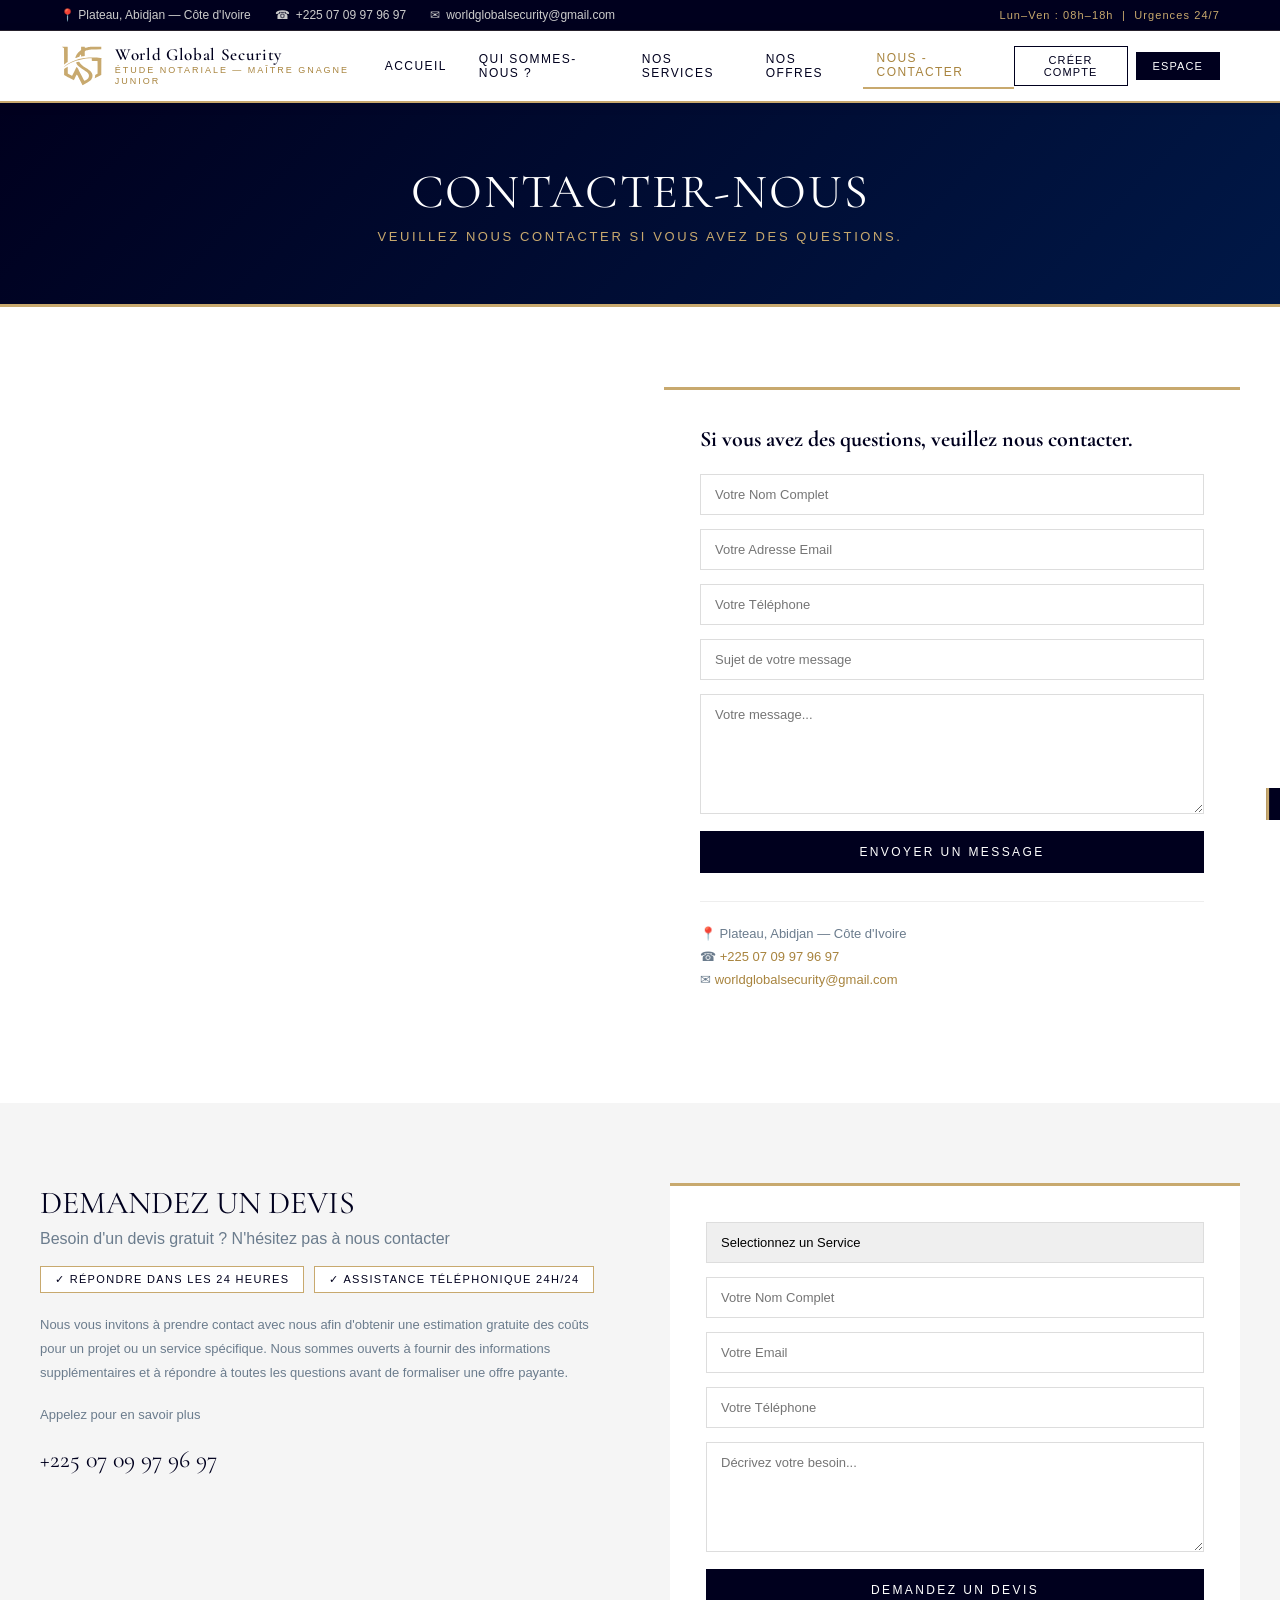
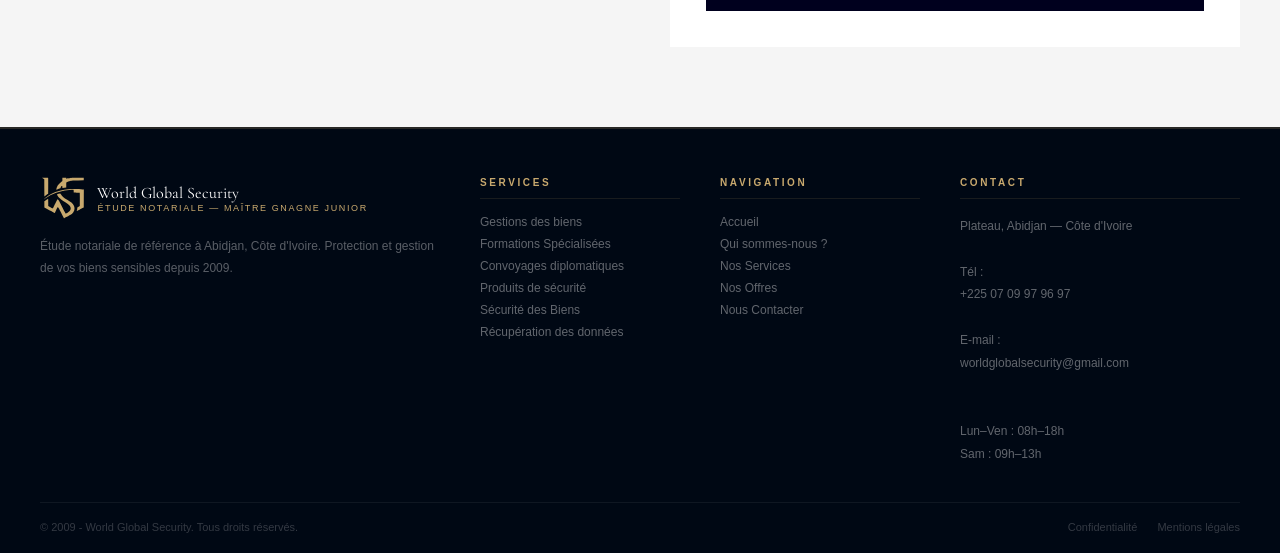
==== contact.html @ 8a197a28 "Add files via upload" ====
<!DOCTYPE html>
<html lang="fr">
<head>
<meta charset="UTF-8">
<meta name="viewport" content="width=device-width, initial-scale=1.0">
<meta name="description" content="Contactez World Global Security — Étude Notariale à Abidjan, Côte d'Ivoire.">
<meta name="keywords" content="notaire abidjan, étude notariale côte d'ivoire, Gnagne Junior, world global security, actes notariés">
<title>Nous Contacter | World Global Security</title>
<link rel="icon" type="image/svg+xml" href="data:image/svg+xml,<svg xmlns='http://www.w3.org/2000/svg' viewBox='0 0 100 100'><circle cx='50' cy='50' r='50' fill='%2300001e'/><text y='.9em' font-size='60' x='50%' text-anchor='middle' dy='.1em' fill='%23c8a96e'>W</text></svg>">
<link rel="preconnect" href="https://fonts.googleapis.com">
<link href="https://fonts.googleapis.com/css2?family=Cormorant+Garamond:ital,wght@0,300;0,400;0,500;0,600;1,300;1,400&display=swap" rel="stylesheet">
<style>
/* ── RESET ── */
*, *::before, *::after { box-sizing: border-box; margin: 0; padding: 0; }
html { scroll-behavior: smooth; }
body { font-family: 'Segoe UI', Arial, sans-serif; font-size: 15px; color: #222; background: #fff; }
a { text-decoration: none; color: inherit; }
img { max-width: 100%; height: auto; display: block; }
ul { list-style: none; }

/* ── VARIABLES ── */
:root {
  --navy:   #00001e;
  --dark:   #000814;
  --blue:   #001847;
  --mid:    #0a2a6e;
  --accent: #1a4db0;
  --gold:   #c8a96e;
  --gold2:  #a8843e;
  --white:  #ffffff;
  --grey:   #f5f5f5;
  --grey2:  #eeeeee;
  --text:   #333333;
  --light:  #6b7c8d;
  --font-serif: 'Cormorant Garamond', Georgia, serif;
}

/* ── TOPBAR ── */
.topbar {
  background: var(--navy);
  color: #ccc;
  font-size: 12px;
  padding: 8px 0;
  border-bottom: 1px solid rgba(200,169,110,0.2);
}
.topbar .wrap {
  max-width: 1200px; margin: 0 auto; padding: 0 20px;
  display: flex; justify-content: space-between; align-items: center;
  flex-wrap: wrap; gap: 6px;
}
.topbar a { color: #ccc; transition: color .2s; }
.topbar a:hover { color: var(--gold); }
.topbar-left { display: flex; gap: 24px; align-items: center; flex-wrap: wrap; }
.topbar-left span { display: flex; align-items: center; gap: 6px; }
.topbar-right { font-size: 11px; letter-spacing: .1em; color: var(--gold); }

/* ── NAV ── */
nav {
  background: var(--white);
  border-bottom: 2px solid var(--gold);
  position: sticky; top: 0; z-index: 500;
  box-shadow: 0 2px 12px rgba(0,0,0,.08);
}
.nav-inner {
  max-width: 1200px; margin: 0 auto; padding: 0 20px;
  display: flex; align-items: center; justify-content: space-between;
  height: 70px;
}
.nav-logo {
  display: flex; align-items: center; gap: 12px;
}
.nav-logo img { height: 48px; width: auto; }
.nav-logo-text { display: flex; flex-direction: column; line-height: 1.2; }
.nav-logo-text .brand { font-family: var(--font-serif); font-size: 17px; font-weight: 600; color: var(--navy); letter-spacing: .04em; }
.nav-logo-text .sub   { font-size: 9px; letter-spacing: .22em; text-transform: uppercase; color: var(--gold2); }

.nav-menu { display: flex; align-items: center; gap: 4px; }
.nav-menu > li { position: relative; }
.nav-menu > li > a {
  display: block; padding: 8px 14px;
  font-size: 12px; letter-spacing: .12em; text-transform: uppercase;
  color: var(--navy); font-weight: 500;
  transition: color .2s;
}
.nav-menu > li > a:hover,
.nav-menu > li > a.active { color: var(--gold2); }
.nav-menu > li > a.active { border-bottom: 2px solid var(--gold); }

/* Dropdown */
.dropdown {
  position: absolute; top: 100%; left: 0;
  background: var(--white);
  border-top: 2px solid var(--gold);
  border: 1px solid #ddd;
  border-top: 2px solid var(--gold);
  min-width: 210px;
  box-shadow: 0 6px 24px rgba(0,0,0,.1);
  opacity: 0; pointer-events: none;
  transform: translateY(6px);
  transition: opacity .25s, transform .25s;
  z-index: 200;
}
.has-dropdown:hover .dropdown { opacity: 1; pointer-events: all; transform: translateY(0); }
.dropdown a {
  display: block; padding: 10px 18px;
  font-size: 11px; letter-spacing: .1em; text-transform: uppercase;
  color: var(--navy); border-bottom: 1px solid #f0f0f0;
  transition: background .2s, padding-left .2s;
}
.dropdown a:last-child { border-bottom: none; }
.dropdown a:hover { background: #f8f6f0; padding-left: 26px; color: var(--gold2); }

/* Compte / Espace buttons */
.nav-actions { display: flex; gap: 8px; align-items: center; }
.btn-sm {
  font-size: 11px; letter-spacing: .1em; text-transform: uppercase;
  padding: 7px 16px; border: 1px solid var(--navy);
  color: var(--navy); font-weight: 500;
  transition: background .2s, color .2s;
  cursor: pointer; background: transparent;
}
.btn-sm:hover { background: var(--navy); color: var(--white); }
.btn-sm.filled { background: var(--navy); color: var(--white); }
.btn-sm.filled:hover { background: var(--blue); }

/* Hamburger */
.hamburger { display: none; flex-direction: column; gap: 5px; cursor: pointer; background: none; border: none; padding: 4px; }
.hamburger span { display: block; width: 22px; height: 2px; background: var(--navy); transition: .3s; }

/* ── MODAL LOGIN ── */
.modal-overlay {
  position: fixed; inset: 0;
  background: rgba(0,0,0,.5);
  z-index: 900; display: none;
  align-items: center; justify-content: center;
}
.modal-overlay.open { display: flex; }
.modal {
  background: var(--white); padding: 40px; width: 380px; max-width: 95vw;
  position: relative;
  border-top: 3px solid var(--gold);
  box-shadow: 0 20px 60px rgba(0,0,0,.3);
}
.modal h2 { font-family: var(--font-serif); font-size: 22px; color: var(--navy); margin-bottom: 24px; }
.modal .close {
  position: absolute; top: 14px; right: 18px;
  font-size: 22px; cursor: pointer; color: #999;
  background: none; border: none;
}
.modal .close:hover { color: var(--gold2); }
.modal-field { margin-bottom: 16px; }
.modal-field label { font-size: 11px; letter-spacing: .15em; text-transform: uppercase; color: var(--light); display: block; margin-bottom: 6px; }
.modal-field input {
  width: 100%; padding: 11px 14px;
  border: 1px solid #ddd; font-size: 13px;
  outline: none; transition: border-color .2s;
}
.modal-field input:focus { border-color: var(--gold); }
.modal-check { display: flex; align-items: center; gap: 8px; font-size: 12px; margin-bottom: 20px; color: var(--light); }
.modal-check input { width: auto; }
.modal-forgot { font-size: 11px; color: var(--gold2); margin-bottom: 20px; display: block; cursor: pointer; }
.modal-btn {
  width: 100%; padding: 13px;
  background: var(--navy); color: var(--white);
  font-size: 12px; letter-spacing: .15em; text-transform: uppercase;
  border: none; cursor: pointer; transition: background .2s;
}
.modal-btn:hover { background: var(--blue); }
.modal-register { font-size: 12px; color: var(--light); margin-top: 16px; text-align: center; }
.modal-register a { color: var(--gold2); text-decoration: underline; }

/* ── HERO BANNER ── */
.hero {
  background: linear-gradient(135deg, var(--navy) 0%, var(--blue) 60%, var(--mid) 100%);
  color: var(--white);
  padding: 100px 20px;
  text-align: center;
  position: relative; overflow: hidden;
}
.hero::before {
  content: '';
  position: absolute; inset: 0;
  background-image: linear-gradient(rgba(200,169,110,.04) 1px, transparent 1px),
    linear-gradient(90deg, rgba(200,169,110,.04) 1px, transparent 1px);
  background-size: 60px 60px;
}
.hero-inner { position: relative; z-index: 1; max-width: 800px; margin: 0 auto; }
.hero h1 {
  font-family: var(--font-serif);
  font-size: clamp(32px,5vw,62px); font-weight: 400;
  letter-spacing: .04em; line-height: 1.1;
  margin-bottom: 20px;
}
.hero p { font-size: 15px; line-height: 1.9; color: rgba(255,255,255,.8); max-width: 640px; margin: 0 auto; }

/* ── PAGE HERO (sub pages) ── */
.page-hero {
  background: linear-gradient(135deg, var(--navy) 0%, var(--blue) 100%);
  padding: 60px 20px;
  text-align: center;
  color: var(--white);
  border-bottom: 3px solid var(--gold);
}
.page-hero h1 {
  font-family: var(--font-serif);
  font-size: clamp(28px,4vw,48px); font-weight: 400;
  letter-spacing: .04em;
}
.page-hero p { font-size: 13px; letter-spacing: .2em; text-transform: uppercase; color: var(--gold); margin-top: 8px; }

/* ── SECTION COMMONS ── */
.section { padding: 80px 20px; }
.section-dark { background: var(--navy); color: var(--white); }
.section-grey { background: var(--grey); }
.section-white { background: var(--white); }
.wrap { max-width: 1200px; margin: 0 auto; }
.wrap-sm { max-width: 960px; margin: 0 auto; }

.section-heading {
  text-align: center; margin-bottom: 52px;
}
.section-heading h2 {
  font-family: var(--font-serif);
  font-size: clamp(26px,3.5vw,42px); font-weight: 400;
  color: var(--navy); letter-spacing: .03em;
}
.section-dark .section-heading h2 { color: var(--white); }
.section-heading .gold-line {
  width: 48px; height: 3px; background: var(--gold);
  margin: 14px auto 16px;
}
.section-heading p { font-size: 14px; color: var(--light); max-width: 600px; margin: 0 auto; }
.section-dark .section-heading p { color: rgba(255,255,255,.6); }

/* ── SERVICES GRID ── */
.services-grid {
  display: grid; grid-template-columns: repeat(3,1fr); gap: 2px;
  background: var(--grey2);
}
.service-box {
  background: var(--white); padding: 36px 28px;
  transition: background .3s, box-shadow .3s;
  cursor: pointer;
}
.service-box:hover { background: var(--navy); box-shadow: 0 4px 24px rgba(0,0,0,.12); }
.service-box:hover h3, .service-box:hover p { color: var(--white); }
.service-box:hover .service-icon { background: rgba(255,255,255,.1); border-color: rgba(200,169,110,.4); }
.service-icon {
  width: 52px; height: 52px;
  background: #f0f4ff; border: 1px solid rgba(26,77,176,.12);
  display: flex; align-items: center; justify-content: center;
  font-size: 22px; margin-bottom: 18px;
  transition: background .3s, border-color .3s;
}
.service-box h3 {
  font-family: var(--font-serif);
  font-size: 19px; font-weight: 500; color: var(--navy);
  margin-bottom: 10px; transition: color .3s;
}
.service-box p { font-size: 13px; line-height: 1.8; color: var(--light); transition: color .3s; }
.service-box .read-more {
  display: inline-block; margin-top: 16px;
  font-size: 11px; letter-spacing: .18em; text-transform: uppercase;
  color: var(--gold2); transition: gap .2s;
}
.service-box:hover .read-more { color: var(--gold); }

/* ── WHY US ── */
.why-grid { display: grid; grid-template-columns: 1fr 1fr; gap: 48px; align-items: center; }
.why-img img { width: 100%; }
.why-points { display: flex; flex-direction: column; gap: 24px; }
.why-point { display: flex; gap: 18px; align-items: flex-start; }
.why-point-icon {
  width: 44px; height: 44px; flex-shrink: 0;
  background: var(--navy); color: var(--gold);
  display: flex; align-items: center; justify-content: center;
  font-size: 18px;
}
.why-point h4 { font-family: var(--font-serif); font-size: 18px; color: var(--navy); margin-bottom: 6px; }
.why-point p  { font-size: 13px; line-height: 1.8; color: var(--light); }

/* ── DEVIS FORM ── */
.devis-section { background: var(--grey); padding: 80px 20px; }
.devis-inner { display: grid; grid-template-columns: 1fr 1fr; gap: 60px; align-items: start; }
.devis-left h2 { font-family: var(--font-serif); font-size: 32px; font-weight: 400; color: var(--navy); margin-bottom: 8px; }
.devis-left h3 { font-size: 16px; font-weight: 400; color: var(--light); margin-bottom: 18px; }
.devis-tags { display: flex; gap: 10px; flex-wrap: wrap; margin-bottom: 20px; }
.devis-tag {
  background: var(--white); border: 1px solid var(--gold);
  font-size: 11px; letter-spacing: .12em; text-transform: uppercase;
  color: var(--navy); padding: 6px 14px;
}
.devis-left p { font-size: 13px; line-height: 1.85; color: var(--light); margin-bottom: 18px; }
.devis-phone { font-family: var(--font-serif); font-size: 24px; color: var(--navy); }
.devis-phone a { color: var(--navy); transition: color .2s; }
.devis-phone a:hover { color: var(--gold2); }

.devis-right { background: var(--white); padding: 36px; border-top: 3px solid var(--gold); }
.devis-right select, .devis-right input[type=text], .devis-right input[type=email], .devis-right textarea {
  width: 100%; padding: 12px 14px; margin-bottom: 14px;
  border: 1px solid #ddd; font-size: 13px; font-family: inherit;
  outline: none; transition: border-color .2s;
  appearance: none;
}
.devis-right select:focus, .devis-right input:focus, .devis-right textarea:focus { border-color: var(--gold); }
.devis-right textarea { min-height: 110px; resize: vertical; }
.devis-submit {
  width: 100%; padding: 14px;
  background: var(--navy); color: var(--white);
  font-size: 12px; letter-spacing: .2em; text-transform: uppercase;
  border: none; cursor: pointer; transition: background .2s;
}
.devis-submit:hover { background: var(--blue); }

/* ── TEAM ── */
.team-grid {
  display: grid; grid-template-columns: repeat(6,1fr); gap: 20px;
}
@media (max-width: 1000px) { .team-grid { grid-template-columns: repeat(3,1fr); } }
@media (max-width: 600px) { .team-grid { grid-template-columns: repeat(2,1fr); } }
.team-card { text-align: center; }
.team-card img {
  width: 100%; aspect-ratio: 1/1; object-fit: cover;
  border: 3px solid transparent;
  transition: border-color .3s;
}
.team-card:hover img { border-color: var(--gold); }
.team-card h4 { font-family: var(--font-serif); font-size: 15px; color: var(--navy); margin: 10px 0 4px; }
.team-card span { font-size: 10px; letter-spacing: .14em; text-transform: uppercase; color: var(--gold2); }

/* ── TESTIMONIALS ── */
.testi-grid { display: grid; grid-template-columns: 1fr 1fr; gap: 24px; }
@media (max-width: 700px) { .testi-grid { grid-template-columns: 1fr; } }
.testi-card {
  background: rgba(255,255,255,.05);
  border: 1px solid rgba(200,169,110,.15);
  padding: 32px 28px;
  position: relative;
}
.testi-card::before {
  content: '"'; font-family: var(--font-serif); font-size: 80px;
  color: rgba(200,169,110,.12); position: absolute; top: 4px; left: 20px; line-height: 1;
}
.testi-card p { font-family: var(--font-serif); font-size: 16px; font-style: italic; line-height: 1.7; color: rgba(255,255,255,.85); margin-bottom: 20px; }
.testi-card .author strong { font-size: 13px; color: var(--gold); display: block; }
.testi-card .author span { font-size: 11px; color: rgba(255,255,255,.45); letter-spacing: .08em; }

/* ── STATS ── */
.stats-grid { display: grid; grid-template-columns: repeat(3,1fr); gap: 0; }
.stat-block { padding: 40px 24px; text-align: center; border-right: 1px solid rgba(200,169,110,.12); }
.stat-block:last-child { border-right: none; }
.stat-block .num { font-family: var(--font-serif); font-size: 52px; font-weight: 300; color: var(--gold); line-height: 1; }
.stat-block .lbl { font-size: 11px; letter-spacing: .2em; text-transform: uppercase; color: rgba(255,255,255,.5); margin-top: 8px; }

/* ── ABOUT PAGE ── */
.about-grid { display: grid; grid-template-columns: 1fr 1fr; gap: 60px; align-items: center; }
.about-text h3 { font-family: var(--font-serif); font-size: 28px; font-weight: 400; color: var(--navy); margin-bottom: 18px; }
.about-text p { font-size: 14px; line-height: 1.9; color: var(--light); margin-bottom: 14px; }
.about-img img { width: 100%; }

/* ── CONTENT DETAIL PAGE ── */
.detail-grid { display: grid; grid-template-columns: 1.1fr 1fr; gap: 60px; align-items: start; }
.detail-content h2 { font-family: var(--font-serif); font-size: 26px; font-weight: 500; color: var(--navy); margin: 0 0 14px; padding-top: 28px; border-top: 2px solid var(--grey2); }
.detail-content h2:first-child { border-top: none; padding-top: 0; }
.detail-content p { font-size: 13px; line-height: 1.9; color: var(--light); margin-bottom: 20px; }
.detail-cards { display: flex; flex-direction: column; gap: 2px; margin-bottom: 32px; }
.detail-card {
  background: var(--grey); padding: 22px 24px;
  border-left: 3px solid var(--gold);
}
.detail-card h3 { font-family: var(--font-serif); font-size: 17px; color: var(--navy); margin-bottom: 6px; }
.detail-card p { font-size: 12px; line-height: 1.7; color: var(--light); margin: 0; }

/* ── PRICING ── */
.pricing-grid { display: grid; grid-template-columns: repeat(3,1fr); gap: 24px; }
@media (max-width: 900px) { .pricing-grid { grid-template-columns: 1fr; max-width: 420px; margin: 0 auto; } }
.pricing-card {
  border: 1px solid var(--grey2); padding: 40px 32px; text-align: center;
  transition: border-color .3s, transform .3s, box-shadow .3s;
}
.pricing-card.featured {
  border-color: var(--gold);
  transform: translateY(-8px);
  box-shadow: 0 8px 40px rgba(0,0,0,.1);
}
.pricing-card:hover { border-color: var(--gold); box-shadow: 0 8px 40px rgba(0,0,0,.08); }
.pricing-card .tier { font-size: 10px; letter-spacing: .28em; text-transform: uppercase; color: var(--light); margin-bottom: 10px; }
.pricing-card h3 { font-family: var(--font-serif); font-size: 24px; color: var(--navy); margin-bottom: 6px; }
.pricing-card .price { font-family: var(--font-serif); font-size: 48px; font-weight: 300; color: var(--navy); line-height: 1; margin: 16px 0 4px; }
.pricing-card .price span { font-size: 16px; }
.pricing-card .period { font-size: 11px; color: var(--light); margin-bottom: 28px; }
.pricing-card ul { text-align: left; margin-bottom: 28px; }
.pricing-card li {
  font-size: 13px; padding: 8px 0;
  border-bottom: 1px solid var(--grey2);
  display: flex; align-items: center; gap: 10px;
  color: var(--text);
}
.pricing-card li .ok { color: #27ae60; }
.pricing-card li .no { color: #ccc; }
.pricing-btn {
  display: block; width: 100%; padding: 13px;
  background: var(--navy); color: var(--white);
  font-size: 11px; letter-spacing: .18em; text-transform: uppercase;
  border: none; cursor: pointer; transition: background .2s;
  text-align: center;
}
.pricing-btn:hover { background: var(--gold2); }
.pricing-card.featured .pricing-btn { background: var(--gold); color: var(--dark); }
.pricing-card.featured .pricing-btn:hover { background: var(--gold2); color: var(--white); }

/* ── CONTACT PAGE ── */
.contact-grid { display: grid; grid-template-columns: 1fr 1fr; gap: 48px; }
.contact-form-wrap { background: var(--white); padding: 36px; border-top: 3px solid var(--gold); }
.contact-form-wrap h3 { font-family: var(--font-serif); font-size: 22px; color: var(--navy); margin-bottom: 22px; }
.form-field { margin-bottom: 14px; }
.form-field input, .form-field textarea, .form-field select {
  width: 100%; padding: 12px 14px;
  border: 1px solid #ddd; font-size: 13px; font-family: inherit;
  outline: none; transition: border-color .2s;
}
.form-field input:focus, .form-field textarea:focus { border-color: var(--gold); }
.form-field textarea { min-height: 120px; resize: vertical; }
.form-submit {
  width: 100%; padding: 14px;
  background: var(--navy); color: var(--white);
  font-size: 12px; letter-spacing: .2em; text-transform: uppercase;
  border: none; cursor: pointer; transition: background .2s;
}
.form-submit:hover { background: var(--blue); }
.map-wrap { width: 100%; height: 100%; min-height: 360px; }
.map-wrap iframe { width: 100%; height: 100%; min-height: 360px; border: none; }

/* ── FOOTER ── */
footer {
  background: var(--dark);
  border-top: 2px solid rgba(200,169,110,.2);
  padding: 48px 20px 20px;
}
.footer-inner {
  max-width: 1200px; margin: 0 auto;
  display: grid; grid-template-columns: 2fr 1fr 1fr 1.4fr; gap: 40px;
  margin-bottom: 36px;
}
.footer-brand .logo-wrap { display: flex; align-items: center; gap: 12px; margin-bottom: 16px; }
.footer-brand .logo-wrap img { height: 46px; width: auto; }
.footer-brand .logo-wrap .brand { font-family: var(--font-serif); font-size: 16px; color: var(--white); }
.footer-brand .logo-wrap .sub { font-size: 9px; letter-spacing: .18em; text-transform: uppercase; color: var(--gold); }
.footer-brand p { font-size: 12px; line-height: 1.85; color: rgba(255,255,255,.35); }
.footer-col h4 {
  font-size: 10px; letter-spacing: .26em; text-transform: uppercase;
  color: var(--gold); margin-bottom: 16px;
  padding-bottom: 10px; border-bottom: 1px solid rgba(200,169,110,.12);
}
.footer-col li { margin-bottom: 8px; }
.footer-col a { font-size: 12px; color: rgba(255,255,255,.38); transition: color .2s, padding-left .2s; display: block; }
.footer-col a:hover { color: var(--gold); padding-left: 5px; }
.footer-col address { font-size: 12px; line-height: 1.9; color: rgba(255,255,255,.38); font-style: normal; }
.footer-bottom {
  max-width: 1200px; margin: 0 auto;
  border-top: 1px solid rgba(255,255,255,.06);
  padding-top: 18px;
  display: flex; justify-content: space-between; align-items: center;
  flex-wrap: wrap; gap: 10px;
  font-size: 11px; color: rgba(255,255,255,.2);
}
.footer-bottom a { color: rgba(255,255,255,.2); transition: color .2s; }
.footer-bottom a:hover { color: var(--gold); }

/* ── BACK TO TOP ── */
#btt {
  position: fixed; bottom: 28px; right: 28px; z-index: 600;
  width: 42px; height: 42px;
  background: var(--navy); color: var(--gold);
  border: 1px solid rgba(200,169,110,.3);
  font-size: 16px; cursor: pointer;
  display: flex; align-items: center; justify-content: center;
  opacity: 0; transition: opacity .3s, background .2s;
}
#btt.show { opacity: 1; }
#btt:hover { background: var(--gold); color: var(--dark); }

/* ── TOAST ── */
.toast {
  position: fixed; bottom: 80px; right: 28px; z-index: 700;
  background: var(--navy); color: var(--white);
  border-left: 3px solid var(--gold);
  padding: 16px 22px; font-size: 13px;
  transform: translateX(130%); transition: transform .4s;
  max-width: 280px;
}
.toast.show { transform: translateX(0); }

/* ── MOBILE NAV ── */
.mobile-menu {
  position: fixed; inset: 0; background: var(--dark);
  z-index: 400; display: flex; flex-direction: column;
  align-items: center; justify-content: center; gap: 22px;
  opacity: 0; pointer-events: none; transition: opacity .3s;
}
.mobile-menu.open { opacity: 1; pointer-events: all; }
.mobile-menu a { font-family: var(--font-serif); font-size: 26px; color: var(--white); transition: color .2s; }
.mobile-menu a:hover { color: var(--gold); }
.mobile-close { position: absolute; top: 20px; right: 24px; font-size: 28px; color: var(--gold); cursor: pointer; background: none; border: none; }

/* ── RESPONSIVE ── */
@media (max-width: 1024px) {
  .services-grid { grid-template-columns: 1fr 1fr; }
  .why-grid { grid-template-columns: 1fr; }
  .why-img { display: none; }
  .devis-inner { grid-template-columns: 1fr; }
  .footer-inner { grid-template-columns: 1fr 1fr; }
  .about-grid { grid-template-columns: 1fr; }
  .detail-grid { grid-template-columns: 1fr; }
  .contact-grid { grid-template-columns: 1fr; }
  .stats-grid { grid-template-columns: 1fr; }
  .stat-block { border-right: none; border-bottom: 1px solid rgba(200,169,110,.12); }
}
@media (max-width: 768px) {
  .nav-menu, .nav-actions { display: none; }
  .hamburger { display: flex; }
  .services-grid { grid-template-columns: 1fr; }
  .testi-grid { grid-template-columns: 1fr; }
  .pricing-grid { grid-template-columns: 1fr; }
  .footer-inner { grid-template-columns: 1fr; }
  .topbar .wrap { flex-direction: column; align-items: flex-start; gap: 4px; }
}
</style>
</head>
<body>
<div class="topbar">
  <div class="wrap">
    <div class="topbar-left">
      <span>📍 Plateau, Abidjan — Côte d'Ivoire</span>
      <span>☎ <a href="tel:+2250709979697">+225 07 09 97 96 97</a></span>
      <span>✉ <a href="mailto:worldglobalsecurity@gmail.com">worldglobalsecurity@gmail.com</a></span>
    </div>
    <div class="topbar-right">Lun–Ven : 08h–18h &nbsp;|&nbsp; Urgences 24/7</div>
  </div>
</div><nav>
  <div class="nav-inner">
    <a href="index.html" class="nav-logo">
      <svg viewBox="0 0 560.11066 518.25543" xmlns="http://www.w3.org/2000/svg" style="height:44px;width:auto"><g transform="translate(276.19119,512.9389)"><g transform="matrix(2.0012952,0,0,1.9534475,479.54445,-526.3847)"><path fill="#c8a96e" d="m -230.22281,267.7225 c -0.30154,-0.36188 -5.9851,-11.6316 -12.63012,-25.04384 -6.64503,-13.41224 -14.37395,-29.00531 -17.17537,-34.65127 -2.80143,-5.64595 -5.73386,-10.44762 -6.51652,-10.67037 -0.78265,-0.22274 -2.02558,0.0579 -2.76207,0.62353 -0.73649,0.56569 -4.78818,8.95523 -9.00376,18.64344 -4.21558,9.68821 -7.96561,17.60592 -8.33339,17.59491 -0.36779,-0.011 -7.22478,-3.5989 -15.23777,-7.97308 -8.01299,-4.37418 -22.29321,-12.125 -31.73383,-17.22406 l -17.16475,-9.27101 -0.0162,-19.66665 -0.0162,-19.66664 11.26565,-8.33182 c 6.1961,-4.58249 11.5961,-8.33181 12,-8.33181 0.40389,0 0.73435,10.50557 0.73435,23.34571 v 23.3457 l 5.02454,2.94572 c 2.7635,1.62014 8.67281,4.85258 13.13179,7.18318 8.96625,4.68645 10.24067,4.71165 12.4398,0.24594 0.69139,-1.40398 6.83275,-14.14217 13.64746,-28.30707 l 12.39039,-25.75437 4.20034,3.17426 c 3.44079,2.60027 4.92141,4.70921 8.1879,11.66245 2.19316,4.66848 11.57696,23.67407 20.85289,42.23464 15.53335,31.0813 17.05666,33.76385 19.28807,33.96636 1.77341,0.16094 4.46662,-1.07356 10.04861,-4.60606 8.91738,-5.64325 11.76818,-8.24485 15.29433,-13.95737 5.75088,-9.31668 5.363,-19.66006 -1.09616,-29.23039 -4.60751,-6.8268 -10.15126,-11.37435 -28.20362,-23.13545 -17.86928,-11.64182 -32.34777,-22.62948 -38.07392,-28.89412 -5.67783,-6.21176 -12.2871,-16.54299 -12.47849,-19.50565 -0.14998,-2.32172 0.0769,-2.45563 8.84607,-5.22196 4.95,-1.56152 9.592,-2.762 10.31556,-2.66773 0.72355,0.0943 2.47675,2.34082 3.89599,4.99232 6.10557,11.40679 17.18815,21.26383 41.52316,36.93147 18.46585,11.88889 22.42239,14.76212 28.22151,20.49446 16.40623,16.2173 19.23008,38.10352 7.20192,55.81837 -6.46959,9.52831 -9.58974,11.80457 -43.15814,31.48559 -13.91592,8.15885 -14.18499,8.2928 -14.91007,7.42267 z m 78.42194,-44.73688 c 0.007,-0.13351 0.69248,-2.07842 1.52434,-4.322 0.83187,-2.24359 1.79545,-7.51495 2.1413,-11.71415 l 0.62882,-7.6349 7.59683,-4.23825 7.59684,-4.23825 0.25841,-41.8554 c 0.1727,-27.97283 -0.0831,-42.10874 -0.77135,-42.61917 -0.62859,-0.4662 -5.93577,-0.68314 -13.62283,-0.55682 -6.92619,0.11382 -15.01658,-0.0176 -17.97865,-0.29212 l -5.38558,-0.49907 v -7.982211 c 0,-6.18447 -0.33726,-8.18981 -1.49746,-8.90397 -1.17933,-0.72592 -3.88802,-0.74166 -12.75,-0.074 -65.16749,4.90938 -119.2923,22.952001 -162.17659,54.061871 -7.89935,5.73049 -9.25258,6.49155 -6.63282,3.73036 5.33627,-5.62439 19.77187,-16.69553 30.53804,-23.42065 27.36228,-17.09194 60.01423,-29.342471 94.01883,-35.274481 18.9769,-3.31047 30.77902,-4.31685 55.64641,-4.74507 25.12685,-0.4327 36.31649,0.11905 59.85359,2.9513 11.04541,1.32911 12.77272,1.69482 9.5,2.01139 l -4,0.38691 -0.25631,55.765681 -0.25631,55.76567 -4.24369,2.55074 c -6.89116,4.14205 -39.75563,21.63364 -39.73182,21.14663 z m -199.23688,-147.114511 -0.27499,-54.45518 -6.97318,-5.2115 -6.97318,-5.21151 h 18.66191 18.6619 l 0.63961,3.16339 c 0.35178,1.73987 0.49185,24.63863 0.31127,50.88615 l -0.32833,47.722771 -5.62951,3.81283 c -3.09623,2.09705 -8.37248,6.04829 -11.725,8.78053 l -6.0955,4.96771 z m 73.79755,7.62114 c 3.19073,-16.87019 12.94824,-31.54326 29.93459,-45.01482 l 7.49287,-5.94246 v -10.77102 -10.77103 h 11.94521 11.94521 l 0.30479,3.52299 c 0.29388,3.39688 0.41217,3.51924 3.30479,3.41844 1.65,-0.0575 6.76397,-1.14716 11.36438,-2.42147 14.32465,-3.9679 21.56341,-4.51996 59.26661,-4.51996 h 33.86901 v 8.46375 8.46376 l -34.75,0.32512 c -39.47484,0.36933 -44.27796,0.89511 -60.14348,6.58378 -13.81844,4.95467 -13.10652,3.7422 -13.10652,22.32171 v 15.81663 l -10.61657,1.33221 c -5.83912,0.73271 -11.23912,1.50939 -12,1.72594 -1.1078,0.31529 -1.38343,-0.80424 -1.38343,-5.61906 0,-5.90256 -0.0454,-6.0128 -2.47432,-6.0128 -2.9044,0 -4.23188,1.64507 -7.56502,9.3749 -2.18741,5.07277 -2.45332,5.33339 -6.31768,6.1921 -2.21879,0.49304 -7.83408,2.19852 -12.47842,3.78993 -4.64434,1.59143 -8.61164,2.8935 -8.81622,2.8935 -0.20459,0 -0.1037,-1.41847 0.2242,-3.15214 z"/></g></g></svg>
      <div class="nav-logo-text">
        <span class="brand">World Global Security</span>
        <span class="sub">Étude Notariale — Maître Gnagne Junior</span>
      </div>
    </a>
    <ul class="nav-menu">
      <li><a href="index.html">Accueil</a></li>
<li><a href="qui_nous_sommes.html">Qui sommes-nous ?</a></li>
<li class="has-dropdown"><a href="service.html">Nos services</a><div class="dropdown"><a href="gestion.html">Gestions des biens</a>
<a href="formation.html">Formations Spécialisées</a>
<a href="convoyage.html">Convoyages diplomatiques</a>
<a href="produits.html">Produits de sécurité</a></div></li>
<li><a href="offre.html">Nos Offres</a></li>
<li><a href="contact.html" class="active">Nous - Contacter</a></li>
    </ul>
    <div class="nav-actions">
      <button class="btn-sm" onclick="openLogin()">Créer compte</button>
      <button class="btn-sm filled" onclick="openLogin()">Espace</button>
    </div>
    <button class="hamburger" onclick="toggleMobile()">
      <span></span><span></span><span></span>
    </button>
  </div>
</nav>
<div class="mobile-menu" id="mobileMenu">
  <button class="mobile-close" onclick="closeMobile()">✕</button>
  <a href="index.html" onclick="closeMobile()">Accueil</a>
  <a href="qui_nous_sommes.html" onclick="closeMobile()">Qui sommes-nous ?</a>
  <a href="service.html" onclick="closeMobile()">Nos Services</a>
  <a href="gestion.html" onclick="closeMobile()">Gestions des biens</a>
  <a href="formation.html" onclick="closeMobile()">Formations Spécialisées</a>
  <a href="convoyage.html" onclick="closeMobile()">Convoyages diplomatiques</a>
  <a href="produits.html" onclick="closuits de sécurité</a>
  <a href="offre.html" onclick="closeMobile()">Nos Offres</a>
  <a href="contact.html" onclick="closeMobile()">Nous - Contacter</a>
</div><div class="modal-overlay" id="loginModal" onclick="if(event.target===this)closeLogin()">
  <div class="modal">
    <button class="close" onclick="closeLogin()">×</button>
    <h2>Espace Client - Connexion</h2>
    <div class="modal-field"><label>Adresse Email</label><input type="email" placeholder="votre@email.com"></div>
    <div class="modal-field"><label>Mot de Passe</label><input type="password" placeholder="••••••••"></div>
    <div class="modal-check"><input type="checkbox" id="rem"><label for="rem">Se souvenir de moi</label></div>
    <a class="modal-forgot" href="#">Mot de passe oublié ?</a>
    <button class="modal-btn">Se Connecter</button>
    <p class="modal-register">Pas encore de compte ? <a href="#">Créer un compte</a></p>
  </div>
</div>
<div class="page-hero"><h1>CONTACTER-NOUS</h1><p>Veuillez nous contacter si vous avez des questions.</p></div>

<section class="section section-white">
  <div class="wrap">
    <div class="contact-grid">
      <div class="map-wrap">
        <iframe src="https://www.google.com/maps/embed?pb=!1m18!1m12!1m3!1d127609.19!2d-4.0828!3d5.3484!2m3!1f0!2f0!3f0!3m2!1i1024!2i768!4f13.1!3m3!1m2!1s0xfc1eb2e0dc7ebb9%3A0xe1aab7e3b4c9b9e3!2sPlateau%2C%20Abidjan%2C%20C%C3%B4te%20d'Ivoire!5e0!3m2!1sfr!2sci!4v1" allowfullscreen="" loading="lazy" title="Localisation World Global Security Abidjan"></iframe>
      </div>
      <div class="contact-form-wrap">
        <h3>Si vous avez des questions, veuillez nous contacter.</h3>
        <form onsubmit="submitContact(event)">
          <div class="form-field"><input type="text" placeholder="Votre Nom Complet" required></div>
          <div class="form-field"><input type="email" placeholder="Votre Adresse Email" required></div>
          <div class="form-field"><input type="tel" placeholder="Votre Téléphone"></div>
          <div class="form-field"><input type="text" placeholder="Sujet de votre message"></div>
          <div class="form-field"><textarea placeholder="Votre message..."></textarea></div>
          <button type="submit" class="form-submit">Envoyer un message</button>
        </form>
        <div style="margin-top:28px;padding-top:24px;border-top:1px solid #eee">
          <p style="font-size:13px;color:#6b7c8d;margin-bottom:8px">📍 Plateau, Abidjan — Côte d'Ivoire</p>
          <p style="font-size:13px;color:#6b7c8d;margin-bottom:8px">☎ <a href="tel:+2250709979697" style="color:#a8843e">+225 07 09 97 96 97</a></p>
          <p style="font-size:13px;color:#6b7c8d">✉ <a href="mailto:worldglobalsecurity@gmail.com" style="color:#a8843e">worldglobalsecurity@gmail.com</a></p>
        </div>
      </div>
    </div>
  </div>
</section>

<section class="devis-section" id="devis">
  <div class="wrap">
    <div class="devis-inner">
      <div class="devis-left">
        <h2>DEMANDEZ UN DEVIS</h2>
        <h3>Besoin d'un devis gratuit ? N'hésitez pas à nous contacter</h3>
        <div class="devis-tags">
          <span class="devis-tag">✓ Répondre dans les 24 heures</span>
          <span class="devis-tag">✓ Assistance téléphonique 24h/24</span>
        </div>
        <p>Nous vous invitons à prendre contact avec nous afin d'obtenir une estimation gratuite des coûts pour un projet ou un service spécifique. Nous sommes ouverts à fournir des informations supplémentaires et à répondre à toutes les questions avant de formaliser une offre payante.</p>
        <p>Appelez pour en savoir plus</p>
        <div class="devis-phone"><a href="tel:+2250709979697">+225 07 09 97 96 97</a></div>
      </div>
      <div class="devis-right">
        <form onsubmit="submitDevis(event)">
          <select required><option value="">Selectionnez un Service</option><option>Gestions des biens</option><option>Formations Spécialisées</option><option>Convoyages diplomatiques</option><option>Produits de sécurité</option><option>Sécurité des Biens</option><option>Récupération des données</option></select>
          <input type="text" placeholder="Votre Nom Complet" required>
          <input type="email" placeholder="Votre Email" required>
          <input type="text" placeholder="Votre Téléphone">
          <textarea placeholder="Décrivez votre besoin..."></textarea>
          <button type="submit" class="devis-submit">Demandez un devis</button>
        </form>
      </div>
    </div>
  </div>
</section>
<footer>
  <div class="footer-inner">
    <div class="footer-brand">
      <div class="logo-wrap">
        <svg viewBox="0 0 560.11066 518.25543" xmlns="http://www.w3.org/2000/svg" style="height:42px;width:auto"><g transform="translate(276.19119,512.9389)"><g transform="matrix(2.0012952,0,0,1.9534475,479.54445,-526.3847)"><path fill="#c8a96e" d="m -230.22281,267.7225 c -0.30154,-0.36188 -5.9851,-11.6316 -12.63012,-25.04384 -6.64503,-13.41224 -14.37395,-29.00531 -17.17537,-34.65127 -2.80143,-5.64595 -5.73386,-10.44762 -6.51652,-10.67037 -0.78265,-0.22274 -2.02558,0.0579 -2.76207,0.62353 -0.73649,0.56569 -4.78818,8.95523 -9.00376,18.64344 -4.21558,9.68821 -7.96561,17.60592 -8.33339,17.59491 -0.36779,-0.011 -7.22478,-3.5989 -15.23777,-7.97308 -8.01299,-4.37418 -22.29321,-12.125 -31.73383,-17.22406 l -17.16475,-9.27101 -0.0162,-19.66665 -0.0162,-19.66664 11.26565,-8.33182 c 6.1961,-4.58249 11.5961,-8.33181 12,-8.33181 0.40389,0 0.73435,10.50557 0.73435,23.34571 v 23.3457 l 5.02454,2.94572 c 2.7635,1.62014 8.67281,4.85258 13.13179,7.18318 8.96625,4.68645 10.24067,4.71165 12.4398,0.24594 0.69139,-1.40398 6.83275,-14.14217 13.64746,-28.30707 l 12.39039,-25.75437 4.20034,3.17426 c 3.44079,2.60027 4.92141,4.70921 8.1879,11.66245 2.19316,4.66848 11.57696,23.67407 20.85289,42.23464 15.53335,31.0813 17.05666,33.76385 19.28807,33.96636 1.77341,0.16094 4.46662,-1.07356 10.04861,-4.60606 8.91738,-5.64325 11.76818,-8.24485 15.29433,-13.95737 5.75088,-9.31668 5.363,-19.66006 -1.09616,-29.23039 -4.60751,-6.8268 -10.15126,-11.37435 -28.20362,-23.13545 -17.86928,-11.64182 -32.34777,-22.62948 -38.07392,-28.89412 -5.67783,-6.21176 -12.2871,-16.54299 -12.47849,-19.50565 -0.14998,-2.32172 0.0769,-2.45563 8.84607,-5.22196 4.95,-1.56152 9.592,-2.762 10.31556,-2.66773 0.72355,0.0943 2.47675,2.34082 3.89599,4.99232 6.10557,11.40679 17.18815,21.26383 41.52316,36.93147 18.46585,11.88889 22.42239,14.76212 28.22151,20.49446 16.40623,16.2173 19.23008,38.10352 7.20192,55.81837 -6.46959,9.52831 -9.58974,11.80457 -43.15814,31.48559 -13.91592,8.15885 -14.18499,8.2928 -14.91007,7.42267 z m 78.42194,-44.73688 c 0.007,-0.13351 0.69248,-2.07842 1.52434,-4.322 0.83187,-2.24359 1.79545,-7.51495 2.1413,-11.71415 l 0.62882,-7.6349 7.59683,-4.23825 7.59684,-4.23825 0.25841,-41.8554 c 0.1727,-27.97283 -0.0831,-42.10874 -0.77135,-42.61917 -0.62859,-0.4662 -5.93577,-0.68314 -13.62283,-0.55682 -6.92619,0.11382 -15.01658,-0.0176 -17.97865,-0.29212 l -5.38558,-0.49907 v -7.982211 c 0,-6.18447 -0.33726,-8.18981 -1.49746,-8.90397 -1.17933,-0.72592 -3.88802,-0.74166 -12.75,-0.074 -65.16749,4.90938 -119.2923,22.952001 -162.17659,54.061871 -7.89935,5.73049 -9.25258,6.49155 -6.63282,3.73036 5.33627,-5.62439 19.77187,-16.69553 30.53804,-23.42065 27.36228,-17.09194 60.01423,-29.342471 94.01883,-35.274481 18.9769,-3.31047 30.77902,-4.31685 55.64641,-4.74507 25.12685,-0.4327 36.31649,0.11905 59.85359,2.9513 11.04541,1.32911 12.77272,1.69482 9.5,2.01139 l -4,0.38691 -0.25631,55.765681 -0.25631,55.76567 -4.24369,2.55074 c -6.89116,4.14205 -39.75563,21.63364 -39.73182,21.14663 z m -199.23688,-147.114511 -0.27499,-54.45518 -6.97318,-5.2115 -6.97318,-5.21151 h 18.66191 18.6619 l 0.63961,3.16339 c 0.35178,1.73987 0.49185,24.63863 0.31127,50.88615 l -0.32833,47.722771 -5.62951,3.81283 c -3.09623,2.09705 -8.37248,6.04829 -11.725,8.78053 l -6.0955,4.96771 z m 73.79755,7.62114 c 3.19073,-16.87019 12.94824,-31.54326 29.93459,-45.01482 l 7.49287,-5.94246 v -10.77102 -10.77103 h 11.94521 11.94521 l 0.30479,3.52299 c 0.29388,3.39688 0.41217,3.51924 3.30479,3.41844 1.65,-0.0575 6.76397,-1.14716 11.36438,-2.42147 14.32465,-3.9679 21.56341,-4.51996 59.26661,-4.51996 h 33.86901 v 8.46375 8.46376 l -34.75,0.32512 c -39.47484,0.36933 -44.27796,0.89511 -60.14348,6.58378 -13.81844,4.95467 -13.10652,3.7422 -13.10652,22.32171 v 15.81663 l -10.61657,1.33221 c -5.83912,0.73271 -11.23912,1.50939 -12,1.72594 -1.1078,0.31529 -1.38343,-0.80424 -1.38343,-5.61906 0,-5.90256 -0.0454,-6.0128 -2.47432,-6.0128 -2.9044,0 -4.23188,1.64507 -7.56502,9.3749 -2.18741,5.07277 -2.45332,5.33339 -6.31768,6.1921 -2.21879,0.49304 -7.83408,2.19852 -12.47842,3.78993 -4.64434,1.59143 -8.61164,2.8935 -8.81622,2.8935 -0.20459,0 -0.1037,-1.41847 0.2242,-3.15214 z"/></g></g></svg>
        <div><div class="brand">World Global Security</div><div class="sub">Étude Notariale — Maître Gnagne Junior</div></div>
      </div>
      <p>Étude notariale de référence à Abidjan, Côte d'Ivoire. Protection et gestion de vos biens sensibles depuis 2009.</p>
    </div>
    <div class="footer-col"><h4>Services</h4><ul>
      <li><a href="gestion.html">Gestions des biens</a></li>
      <li><a href="formation.html">Formations Spécialisées</a></li>
      <li><a href="convoyage.html">Convoyages diplomatiques</a></li>
      <li><a href="produits.html">Produits de sécurité</a></li>
      <li><a href="service.html">Sécurité des Biens</a></li>
      <li><a href="service.html">Récupération des données</a></li>
    </ul></div>
    <div class="footer-col"><h4>Navigation</h4><ul>
      <li><a href="index.html">Accueil</a></li>
      <li><a href="qui_nous_sommes.html">Qui sommes-nous ?</a></li>
      <li><a href="service.html">Nos Services</a></li>
      <li><a href="offre.html">Nos Offres</a></li>
      <li><a href="contact.html">Nous Contacter</a></li>
    </ul></div>
    <div class="footer-col"><h4>Contact</h4>
      <address>Plateau, Abidjan — Côte d'Ivoire<br><br>
      Tél : <a href="tel:+2250709979697">+225 07 09 97 96 97</a><br>
      E-mail : <a href="mailto:worldglobalsecurity@gmail.com">worldglobalsecurity@gmail.com</a><br><br>
      Lun–Ven : 08h–18h<br>Sam : 09h–13h</address>
    </div>
  </div>
  <div class="footer-bottom">
    <span>© 2009 - World Global Security. Tous droits réservés.</span>
    <div style="display:flex;gap:20px"><a href="#">Confidentialité</a><a href="#">Mentions légales</a></div>
  </div>
</footer>
<button id="btt" onclick="window.scrollTo({top:0,behavior:'smooth'})">↑</button>
<div class="toast" id="toast"></div>
<script>
function toggleMobile(){document.getElementById('mobileMenu').classList.toggle('open')}
function closeMobile(){document.getElementById('mobileMenu').classList.remove('open')}
function openLogin(){document.getElementById('loginModal').classList.add('open')}
function closeLogin(){document.getElementById('loginModal').classList.remove('open')}
document.addEventListener('keydown',e=>{if(e.key==='Escape')closeLogin()});
window.addEventListener('scroll',()=>{const b=document.getElementById('btt');b&&b.classList.toggle('show',window.scrollY>300)});
document.querySelectorAll('a[href^="#"]').forEach(a=>{a.addEventListener('click',e=>{const t=document.querySelector(a.getAttribute('href'));if(t){e.preventDefault();t.scrollIntoView({behavior:'smooth'})}})});
function submitDevis(e){e.preventDefault();const t=document.getElementById('toast');t.textContent='✓ Votre demande a été envoyée. Nous vous répondrons sous 24h.';t.classList.add('show');setTimeout(()=>t.classList.remove('show'),4500);e.target.reset()}
function submitContact(e){e.preventDefault();const t=document.getElementById('toast');t.textContent='✓ Message envoyé. Nous vous contacterons très bientôt.';t.classList.add('show');setTimeout(()=>t.classList.remove('show'),4500);e.target.reset()}
</script>
</body></html>
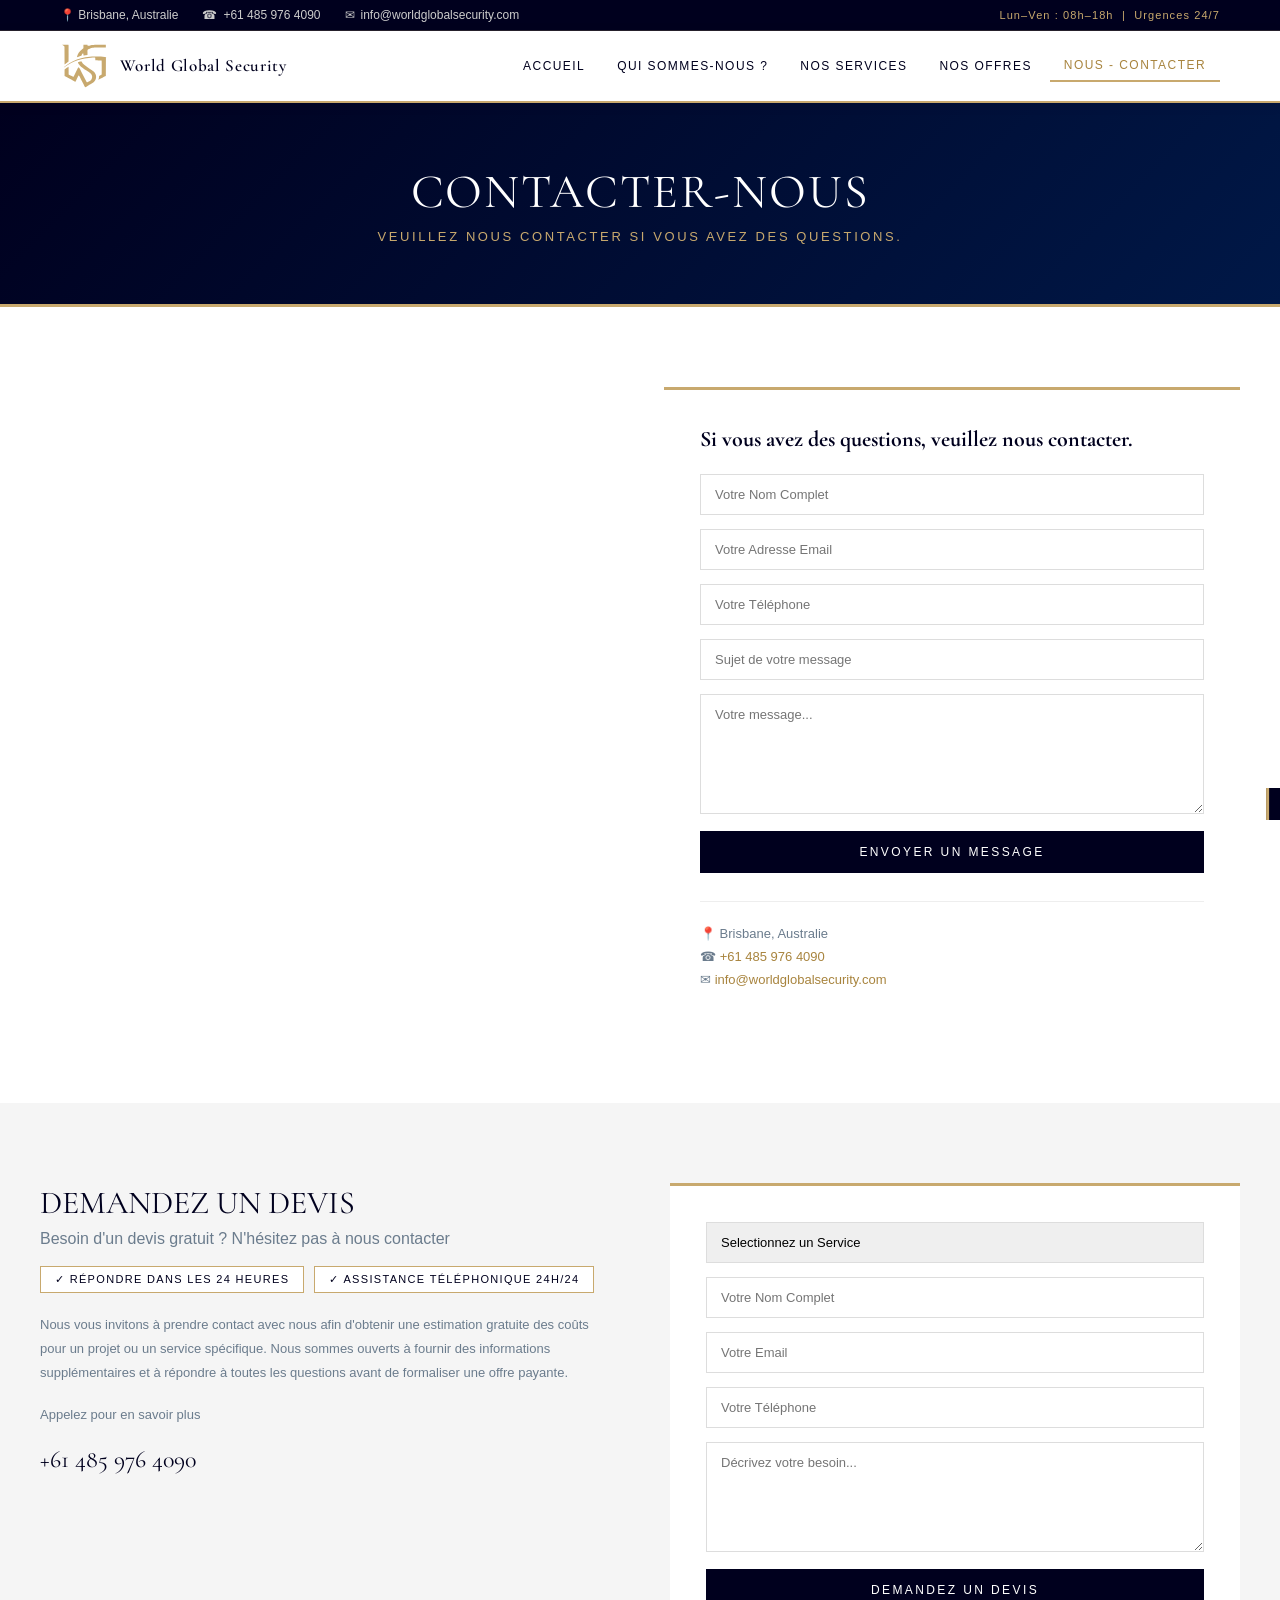
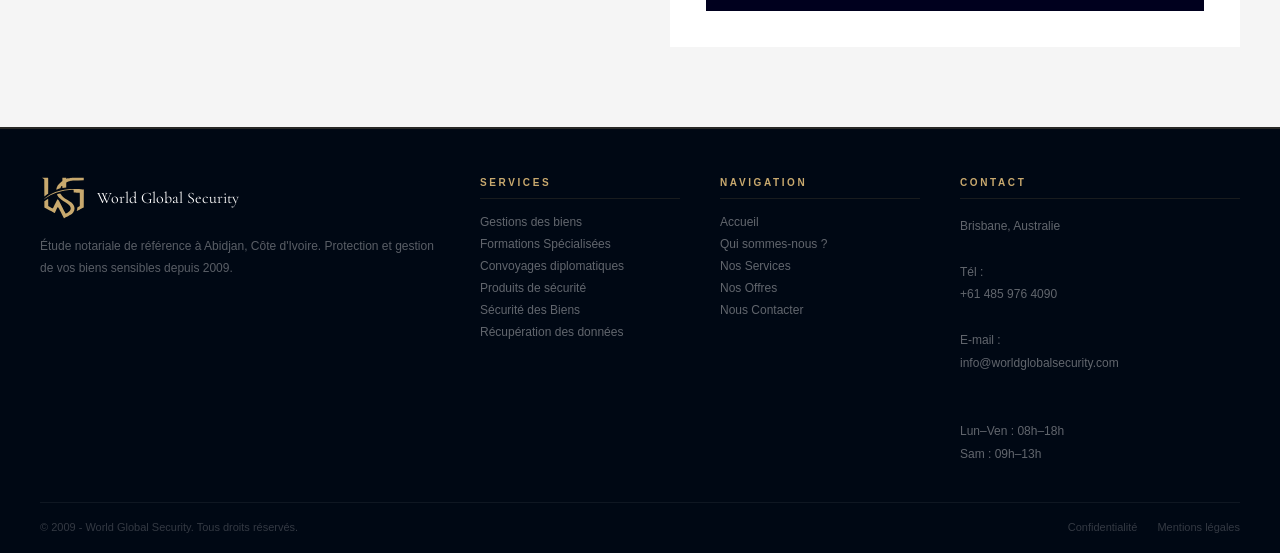
==== commit b2cbe295: "Add files via upload" ====
--- a/contact.html
+++ b/contact.html
@@ -4,7 +4,7 @@
 <meta charset="UTF-8">
 <meta name="viewport" content="width=device-width, initial-scale=1.0">
 <meta name="description" content="Contactez World Global Security — Étude Notariale à Abidjan, Côte d'Ivoire.">
-<meta name="keywords" content="notaire abidjan, étude notariale côte d'ivoire, Gnagne Junior, world global security, actes notariés">
+<meta name="keywords" content="notaire abidjan, étude notariale côte d'ivoire, world global security, actes notariés">
 <title>Nous Contacter | World Global Security</title>
 <link rel="icon" type="image/svg+xml" href="data:image/svg+xml,<svg xmlns='http://www.w3.org/2000/svg' viewBox='0 0 100 100'><circle cx='50' cy='50' r='50' fill='%2300001e'/><text y='.9em' font-size='60' x='50%' text-anchor='middle' dy='.1em' fill='%23c8a96e'>W</text></svg>">
 <link rel="preconnect" href="https://fonts.googleapis.com">
@@ -531,9 +531,9 @@
 <div class="topbar">
   <div class="wrap">
     <div class="topbar-left">
-      <span>📍 Plateau, Abidjan — Côte d'Ivoire</span>
-      <span>☎ <a href="tel:+2250709979697">+225 07 09 97 96 97</a></span>
-      <span>✉ <a href="mailto:worldglobalsecurity@gmail.com">worldglobalsecurity@gmail.com</a></span>
+      <span>📍 Brisbane, Australie</span>
+      <span>☎ <a href="tel:+61 485 976 4090">+61 485 976 4090</a></span>
+      <span>✉ <a href="mailto:info@worldglobalsecurity.com">info@worldglobalsecurity.com</a></span>
     </div>
     <div class="topbar-right">Lun–Ven : 08h–18h &nbsp;|&nbsp; Urgences 24/7</div>
   </div>
@@ -543,7 +543,6 @@
       <svg viewBox="0 0 560.11066 518.25543" xmlns="http://www.w3.org/2000/svg" style="height:44px;width:auto"><g transform="translate(276.19119,512.9389)"><g transform="matrix(2.0012952,0,0,1.9534475,479.54445,-526.3847)"><path fill="#c8a96e" d="m -230.22281,267.7225 c -0.30154,-0.36188 -5.9851,-11.6316 -12.63012,-25.04384 -6.64503,-13.41224 -14.37395,-29.00531 -17.17537,-34.65127 -2.80143,-5.64595 -5.73386,-10.44762 -6.51652,-10.67037 -0.78265,-0.22274 -2.02558,0.0579 -2.76207,0.62353 -0.73649,0.56569 -4.78818,8.95523 -9.00376,18.64344 -4.21558,9.68821 -7.96561,17.60592 -8.33339,17.59491 -0.36779,-0.011 -7.22478,-3.5989 -15.23777,-7.97308 -8.01299,-4.37418 -22.29321,-12.125 -31.73383,-17.22406 l -17.16475,-9.27101 -0.0162,-19.66665 -0.0162,-19.66664 11.26565,-8.33182 c 6.1961,-4.58249 11.5961,-8.33181 12,-8.33181 0.40389,0 0.73435,10.50557 0.73435,23.34571 v 23.3457 l 5.02454,2.94572 c 2.7635,1.62014 8.67281,4.85258 13.13179,7.18318 8.96625,4.68645 10.24067,4.71165 12.4398,0.24594 0.69139,-1.40398 6.83275,-14.14217 13.64746,-28.30707 l 12.39039,-25.75437 4.20034,3.17426 c 3.44079,2.60027 4.92141,4.70921 8.1879,11.66245 2.19316,4.66848 11.57696,23.67407 20.85289,42.23464 15.53335,31.0813 17.05666,33.76385 19.28807,33.96636 1.77341,0.16094 4.46662,-1.07356 10.04861,-4.60606 8.91738,-5.64325 11.76818,-8.24485 15.29433,-13.95737 5.75088,-9.31668 5.363,-19.66006 -1.09616,-29.23039 -4.60751,-6.8268 -10.15126,-11.37435 -28.20362,-23.13545 -17.86928,-11.64182 -32.34777,-22.62948 -38.07392,-28.89412 -5.67783,-6.21176 -12.2871,-16.54299 -12.47849,-19.50565 -0.14998,-2.32172 0.0769,-2.45563 8.84607,-5.22196 4.95,-1.56152 9.592,-2.762 10.31556,-2.66773 0.72355,0.0943 2.47675,2.34082 3.89599,4.99232 6.10557,11.40679 17.18815,21.26383 41.52316,36.93147 18.46585,11.88889 22.42239,14.76212 28.22151,20.49446 16.40623,16.2173 19.23008,38.10352 7.20192,55.81837 -6.46959,9.52831 -9.58974,11.80457 -43.15814,31.48559 -13.91592,8.15885 -14.18499,8.2928 -14.91007,7.42267 z m 78.42194,-44.73688 c 0.007,-0.13351 0.69248,-2.07842 1.52434,-4.322 0.83187,-2.24359 1.79545,-7.51495 2.1413,-11.71415 l 0.62882,-7.6349 7.59683,-4.23825 7.59684,-4.23825 0.25841,-41.8554 c 0.1727,-27.97283 -0.0831,-42.10874 -0.77135,-42.61917 -0.62859,-0.4662 -5.93577,-0.68314 -13.62283,-0.55682 -6.92619,0.11382 -15.01658,-0.0176 -17.97865,-0.29212 l -5.38558,-0.49907 v -7.982211 c 0,-6.18447 -0.33726,-8.18981 -1.49746,-8.90397 -1.17933,-0.72592 -3.88802,-0.74166 -12.75,-0.074 -65.16749,4.90938 -119.2923,22.952001 -162.17659,54.061871 -7.89935,5.73049 -9.25258,6.49155 -6.63282,3.73036 5.33627,-5.62439 19.77187,-16.69553 30.53804,-23.42065 27.36228,-17.09194 60.01423,-29.342471 94.01883,-35.274481 18.9769,-3.31047 30.77902,-4.31685 55.64641,-4.74507 25.12685,-0.4327 36.31649,0.11905 59.85359,2.9513 11.04541,1.32911 12.77272,1.69482 9.5,2.01139 l -4,0.38691 -0.25631,55.765681 -0.25631,55.76567 -4.24369,2.55074 c -6.89116,4.14205 -39.75563,21.63364 -39.73182,21.14663 z m -199.23688,-147.114511 -0.27499,-54.45518 -6.97318,-5.2115 -6.97318,-5.21151 h 18.66191 18.6619 l 0.63961,3.16339 c 0.35178,1.73987 0.49185,24.63863 0.31127,50.88615 l -0.32833,47.722771 -5.62951,3.81283 c -3.09623,2.09705 -8.37248,6.04829 -11.725,8.78053 l -6.0955,4.96771 z m 73.79755,7.62114 c 3.19073,-16.87019 12.94824,-31.54326 29.93459,-45.01482 l 7.49287,-5.94246 v -10.77102 -10.77103 h 11.94521 11.94521 l 0.30479,3.52299 c 0.29388,3.39688 0.41217,3.51924 3.30479,3.41844 1.65,-0.0575 6.76397,-1.14716 11.36438,-2.42147 14.32465,-3.9679 21.56341,-4.51996 59.26661,-4.51996 h 33.86901 v 8.46375 8.46376 l -34.75,0.32512 c -39.47484,0.36933 -44.27796,0.89511 -60.14348,6.58378 -13.81844,4.95467 -13.10652,3.7422 -13.10652,22.32171 v 15.81663 l -10.61657,1.33221 c -5.83912,0.73271 -11.23912,1.50939 -12,1.72594 -1.1078,0.31529 -1.38343,-0.80424 -1.38343,-5.61906 0,-5.90256 -0.0454,-6.0128 -2.47432,-6.0128 -2.9044,0 -4.23188,1.64507 -7.56502,9.3749 -2.18741,5.07277 -2.45332,5.33339 -6.31768,6.1921 -2.21879,0.49304 -7.83408,2.19852 -12.47842,3.78993 -4.64434,1.59143 -8.61164,2.8935 -8.81622,2.8935 -0.20459,0 -0.1037,-1.41847 0.2242,-3.15214 z"/></g></g></svg>
       <div class="nav-logo-text">
         <span class="brand">World Global Security</span>
-        <span class="sub">Étude Notariale — Maître Gnagne Junior</span>
       </div>
     </a>
     <ul class="nav-menu">
@@ -556,10 +555,6 @@
 <li><a href="offre.html">Nos Offres</a></li>
 <li><a href="contact.html" class="active">Nous - Contacter</a></li>
     </ul>
-    <div class="nav-actions">
-      <button class="btn-sm" onclick="openLogin()">Créer compte</button>
-      <button class="btn-sm filled" onclick="openLogin()">Espace</button>
-    </div>
     <button class="hamburger" onclick="toggleMobile()">
       <span></span><span></span><span></span>
     </button>
@@ -573,20 +568,9 @@
   <a href="gestion.html" onclick="closeMobile()">Gestions des biens</a>
   <a href="formation.html" onclick="closeMobile()">Formations Spécialisées</a>
   <a href="convoyage.html" onclick="closeMobile()">Convoyages diplomatiques</a>
-  <a href="produits.html" onclick="closuits de sécurité</a>
+  <a href="produits.html" onclick="closeMobile()">Produits de sécurité</a>
   <a href="offre.html" onclick="closeMobile()">Nos Offres</a>
   <a href="contact.html" onclick="closeMobile()">Nous - Contacter</a>
-</div><div class="modal-overlay" id="loginModal" onclick="if(event.target===this)closeLogin()">
-  <div class="modal">
-    <button class="close" onclick="closeLogin()">×</button>
-    <h2>Espace Client - Connexion</h2>
-    <div class="modal-field"><label>Adresse Email</label><input type="email" placeholder="votre@email.com"></div>
-    <div class="modal-field"><label>Mot de Passe</label><input type="password" placeholder="••••••••"></div>
-    <div class="modal-check"><input type="checkbox" id="rem"><label for="rem">Se souvenir de moi</label></div>
-    <a class="modal-forgot" href="#">Mot de passe oublié ?</a>
-    <button class="modal-btn">Se Connecter</button>
-    <p class="modal-register">Pas encore de compte ? <a href="#">Créer un compte</a></p>
-  </div>
 </div>
 <div class="page-hero"><h1>CONTACTER-NOUS</h1><p>Veuillez nous contacter si vous avez des questions.</p></div>
 
@@ -607,9 +591,9 @@
           <button type="submit" class="form-submit">Envoyer un message</button>
         </form>
         <div style="margin-top:28px;padding-top:24px;border-top:1px solid #eee">
-          <p style="font-size:13px;color:#6b7c8d;margin-bottom:8px">📍 Plateau, Abidjan — Côte d'Ivoire</p>
-          <p style="font-size:13px;color:#6b7c8d;margin-bottom:8px">☎ <a href="tel:+2250709979697" style="color:#a8843e">+225 07 09 97 96 97</a></p>
-          <p style="font-size:13px;color:#6b7c8d">✉ <a href="mailto:worldglobalsecurity@gmail.com" style="color:#a8843e">worldglobalsecurity@gmail.com</a></p>
+          <p style="font-size:13px;color:#6b7c8d;margin-bottom:8px">📍 Brisbane, Australie</p>
+          <p style="font-size:13px;color:#6b7c8d;margin-bottom:8px">☎ <a href="tel:+61 485 976 4090" style="color:#a8843e">+61 485 976 4090</a></p>
+          <p style="font-size:13px;color:#6b7c8d">✉ <a href="mailto:info@worldglobalsecurity.com" style="color:#a8843e">info@worldglobalsecurity.com</a></p>
         </div>
       </div>
     </div>
@@ -628,7 +612,7 @@
         </div>
         <p>Nous vous invitons à prendre contact avec nous afin d'obtenir une estimation gratuite des coûts pour un projet ou un service spécifique. Nous sommes ouverts à fournir des informations supplémentaires et à répondre à toutes les questions avant de formaliser une offre payante.</p>
         <p>Appelez pour en savoir plus</p>
-        <div class="devis-phone"><a href="tel:+2250709979697">+225 07 09 97 96 97</a></div>
+        <div class="devis-phone"><a href="tel:+61 485 976 4090">+61 485 976 4090</a></div>
       </div>
       <div class="devis-right">
         <form onsubmit="submitDevis(event)">
@@ -648,7 +632,7 @@
     <div class="footer-brand">
       <div class="logo-wrap">
         <svg viewBox="0 0 560.11066 518.25543" xmlns="http://www.w3.org/2000/svg" style="height:42px;width:auto"><g transform="translate(276.19119,512.9389)"><g transform="matrix(2.0012952,0,0,1.9534475,479.54445,-526.3847)"><path fill="#c8a96e" d="m -230.22281,267.7225 c -0.30154,-0.36188 -5.9851,-11.6316 -12.63012,-25.04384 -6.64503,-13.41224 -14.37395,-29.00531 -17.17537,-34.65127 -2.80143,-5.64595 -5.73386,-10.44762 -6.51652,-10.67037 -0.78265,-0.22274 -2.02558,0.0579 -2.76207,0.62353 -0.73649,0.56569 -4.78818,8.95523 -9.00376,18.64344 -4.21558,9.68821 -7.96561,17.60592 -8.33339,17.59491 -0.36779,-0.011 -7.22478,-3.5989 -15.23777,-7.97308 -8.01299,-4.37418 -22.29321,-12.125 -31.73383,-17.22406 l -17.16475,-9.27101 -0.0162,-19.66665 -0.0162,-19.66664 11.26565,-8.33182 c 6.1961,-4.58249 11.5961,-8.33181 12,-8.33181 0.40389,0 0.73435,10.50557 0.73435,23.34571 v 23.3457 l 5.02454,2.94572 c 2.7635,1.62014 8.67281,4.85258 13.13179,7.18318 8.96625,4.68645 10.24067,4.71165 12.4398,0.24594 0.69139,-1.40398 6.83275,-14.14217 13.64746,-28.30707 l 12.39039,-25.75437 4.20034,3.17426 c 3.44079,2.60027 4.92141,4.70921 8.1879,11.66245 2.19316,4.66848 11.57696,23.67407 20.85289,42.23464 15.53335,31.0813 17.05666,33.76385 19.28807,33.96636 1.77341,0.16094 4.46662,-1.07356 10.04861,-4.60606 8.91738,-5.64325 11.76818,-8.24485 15.29433,-13.95737 5.75088,-9.31668 5.363,-19.66006 -1.09616,-29.23039 -4.60751,-6.8268 -10.15126,-11.37435 -28.20362,-23.13545 -17.86928,-11.64182 -32.34777,-22.62948 -38.07392,-28.89412 -5.67783,-6.21176 -12.2871,-16.54299 -12.47849,-19.50565 -0.14998,-2.32172 0.0769,-2.45563 8.84607,-5.22196 4.95,-1.56152 9.592,-2.762 10.31556,-2.66773 0.72355,0.0943 2.47675,2.34082 3.89599,4.99232 6.10557,11.40679 17.18815,21.26383 41.52316,36.93147 18.46585,11.88889 22.42239,14.76212 28.22151,20.49446 16.40623,16.2173 19.23008,38.10352 7.20192,55.81837 -6.46959,9.52831 -9.58974,11.80457 -43.15814,31.48559 -13.91592,8.15885 -14.18499,8.2928 -14.91007,7.42267 z m 78.42194,-44.73688 c 0.007,-0.13351 0.69248,-2.07842 1.52434,-4.322 0.83187,-2.24359 1.79545,-7.51495 2.1413,-11.71415 l 0.62882,-7.6349 7.59683,-4.23825 7.59684,-4.23825 0.25841,-41.8554 c 0.1727,-27.97283 -0.0831,-42.10874 -0.77135,-42.61917 -0.62859,-0.4662 -5.93577,-0.68314 -13.62283,-0.55682 -6.92619,0.11382 -15.01658,-0.0176 -17.97865,-0.29212 l -5.38558,-0.49907 v -7.982211 c 0,-6.18447 -0.33726,-8.18981 -1.49746,-8.90397 -1.17933,-0.72592 -3.88802,-0.74166 -12.75,-0.074 -65.16749,4.90938 -119.2923,22.952001 -162.17659,54.061871 -7.89935,5.73049 -9.25258,6.49155 -6.63282,3.73036 5.33627,-5.62439 19.77187,-16.69553 30.53804,-23.42065 27.36228,-17.09194 60.01423,-29.342471 94.01883,-35.274481 18.9769,-3.31047 30.77902,-4.31685 55.64641,-4.74507 25.12685,-0.4327 36.31649,0.11905 59.85359,2.9513 11.04541,1.32911 12.77272,1.69482 9.5,2.01139 l -4,0.38691 -0.25631,55.765681 -0.25631,55.76567 -4.24369,2.55074 c -6.89116,4.14205 -39.75563,21.63364 -39.73182,21.14663 z m -199.23688,-147.114511 -0.27499,-54.45518 -6.97318,-5.2115 -6.97318,-5.21151 h 18.66191 18.6619 l 0.63961,3.16339 c 0.35178,1.73987 0.49185,24.63863 0.31127,50.88615 l -0.32833,47.722771 -5.62951,3.81283 c -3.09623,2.09705 -8.37248,6.04829 -11.725,8.78053 l -6.0955,4.96771 z m 73.79755,7.62114 c 3.19073,-16.87019 12.94824,-31.54326 29.93459,-45.01482 l 7.49287,-5.94246 v -10.77102 -10.77103 h 11.94521 11.94521 l 0.30479,3.52299 c 0.29388,3.39688 0.41217,3.51924 3.30479,3.41844 1.65,-0.0575 6.76397,-1.14716 11.36438,-2.42147 14.32465,-3.9679 21.56341,-4.51996 59.26661,-4.51996 h 33.86901 v 8.46375 8.46376 l -34.75,0.32512 c -39.47484,0.36933 -44.27796,0.89511 -60.14348,6.58378 -13.81844,4.95467 -13.10652,3.7422 -13.10652,22.32171 v 15.81663 l -10.61657,1.33221 c -5.83912,0.73271 -11.23912,1.50939 -12,1.72594 -1.1078,0.31529 -1.38343,-0.80424 -1.38343,-5.61906 0,-5.90256 -0.0454,-6.0128 -2.47432,-6.0128 -2.9044,0 -4.23188,1.64507 -7.56502,9.3749 -2.18741,5.07277 -2.45332,5.33339 -6.31768,6.1921 -2.21879,0.49304 -7.83408,2.19852 -12.47842,3.78993 -4.64434,1.59143 -8.61164,2.8935 -8.81622,2.8935 -0.20459,0 -0.1037,-1.41847 0.2242,-3.15214 z"/></g></g></svg>
-        <div><div class="brand">World Global Security</div><div class="sub">Étude Notariale — Maître Gnagne Junior</div></div>
+        <div><div class="brand">World Global Security</div></div>
       </div>
       <p>Étude notariale de référence à Abidjan, Côte d'Ivoire. Protection et gestion de vos biens sensibles depuis 2009.</p>
     </div>
@@ -668,9 +652,9 @@
       <li><a href="contact.html">Nous Contacter</a></li>
     </ul></div>
     <div class="footer-col"><h4>Contact</h4>
-      <address>Plateau, Abidjan — Côte d'Ivoire<br><br>
-      Tél : <a href="tel:+2250709979697">+225 07 09 97 96 97</a><br>
-      E-mail : <a href="mailto:worldglobalsecurity@gmail.com">worldglobalsecurity@gmail.com</a><br><br>
+      <address>Brisbane, Australie<br><br>
+      Tél : <a href="tel:+61 485 976 4090">+61 485 976 4090</a><br>
+      E-mail : <a href="mailto:info@worldglobalsecurity.com">info@worldglobalsecurity.com</a><br><br>
       Lun–Ven : 08h–18h<br>Sam : 09h–13h</address>
     </div>
   </div>
@@ -684,9 +668,6 @@
 <script>
 function toggleMobile(){document.getElementById('mobileMenu').classList.toggle('open')}
 function closeMobile(){document.getElementById('mobileMenu').classList.remove('open')}
-function openLogin(){document.getElementById('loginModal').classList.add('open')}
-function closeLogin(){document.getElementById('loginModal').classList.remove('open')}
-document.addEventListener('keydown',e=>{if(e.key==='Escape')closeLogin()});
 window.addEventListener('scroll',()=>{const b=document.getElementById('btt');b&&b.classList.toggle('show',window.scrollY>300)});
 document.querySelectorAll('a[href^="#"]').forEach(a=>{a.addEventListener('click',e=>{const t=document.querySelector(a.getAttribute('href'));if(t){e.preventDefault();t.scrollIntoView({behavior:'smooth'})}})});
 function submitDevis(e){e.preventDefault();const t=document.getElementById('toast');t.textContent='✓ Votre demande a été envoyée. Nous vous répondrons sous 24h.';t.classList.add('show');setTimeout(()=>t.classList.remove('show'),4500);e.target.reset()}
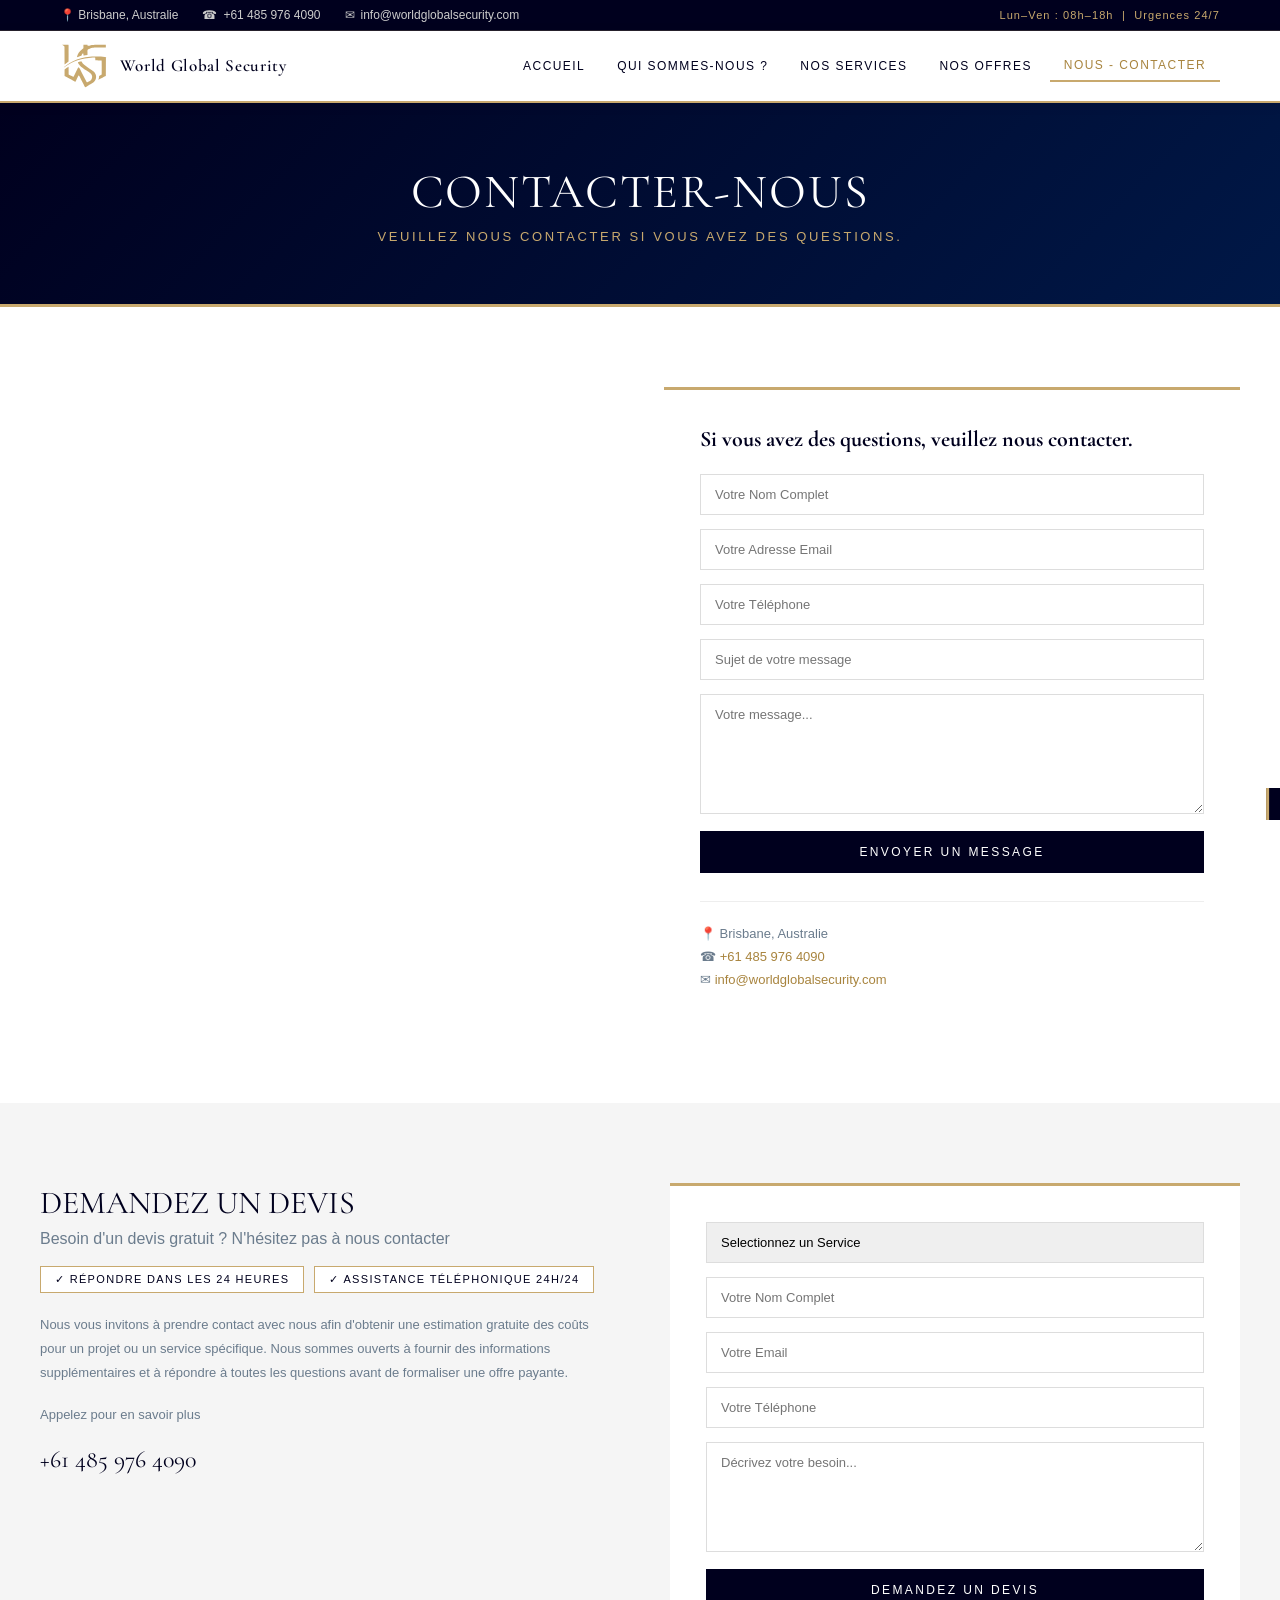
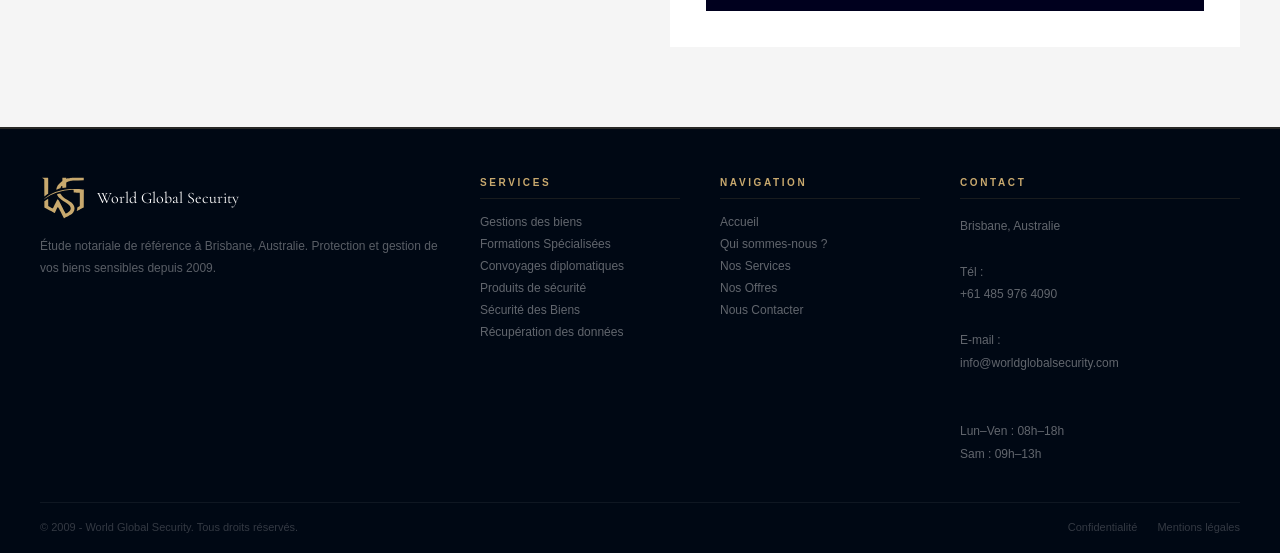
==== commit e2b3f4bb: "Add files via upload" ====
--- a/contact.html
+++ b/contact.html
@@ -3,7 +3,7 @@
 <head>
 <meta charset="UTF-8">
 <meta name="viewport" content="width=device-width, initial-scale=1.0">
-<meta name="description" content="Contactez World Global Security — Étude Notariale à Abidjan, Côte d'Ivoire.">
+<meta name="description" content="Contactez World Global Security — Étude Notariale à Brisbane, Australie.">
 <meta name="keywords" content="notaire abidjan, étude notariale côte d'ivoire, world global security, actes notariés">
 <title>Nous Contacter | World Global Security</title>
 <link rel="icon" type="image/svg+xml" href="data:image/svg+xml,<svg xmlns='http://www.w3.org/2000/svg' viewBox='0 0 100 100'><circle cx='50' cy='50' r='50' fill='%2300001e'/><text y='.9em' font-size='60' x='50%' text-anchor='middle' dy='.1em' fill='%23c8a96e'>W</text></svg>">
@@ -634,7 +634,7 @@
         <svg viewBox="0 0 560.11066 518.25543" xmlns="http://www.w3.org/2000/svg" style="height:42px;width:auto"><g transform="translate(276.19119,512.9389)"><g transform="matrix(2.0012952,0,0,1.9534475,479.54445,-526.3847)"><path fill="#c8a96e" d="m -230.22281,267.7225 c -0.30154,-0.36188 -5.9851,-11.6316 -12.63012,-25.04384 -6.64503,-13.41224 -14.37395,-29.00531 -17.17537,-34.65127 -2.80143,-5.64595 -5.73386,-10.44762 -6.51652,-10.67037 -0.78265,-0.22274 -2.02558,0.0579 -2.76207,0.62353 -0.73649,0.56569 -4.78818,8.95523 -9.00376,18.64344 -4.21558,9.68821 -7.96561,17.60592 -8.33339,17.59491 -0.36779,-0.011 -7.22478,-3.5989 -15.23777,-7.97308 -8.01299,-4.37418 -22.29321,-12.125 -31.73383,-17.22406 l -17.16475,-9.27101 -0.0162,-19.66665 -0.0162,-19.66664 11.26565,-8.33182 c 6.1961,-4.58249 11.5961,-8.33181 12,-8.33181 0.40389,0 0.73435,10.50557 0.73435,23.34571 v 23.3457 l 5.02454,2.94572 c 2.7635,1.62014 8.67281,4.85258 13.13179,7.18318 8.96625,4.68645 10.24067,4.71165 12.4398,0.24594 0.69139,-1.40398 6.83275,-14.14217 13.64746,-28.30707 l 12.39039,-25.75437 4.20034,3.17426 c 3.44079,2.60027 4.92141,4.70921 8.1879,11.66245 2.19316,4.66848 11.57696,23.67407 20.85289,42.23464 15.53335,31.0813 17.05666,33.76385 19.28807,33.96636 1.77341,0.16094 4.46662,-1.07356 10.04861,-4.60606 8.91738,-5.64325 11.76818,-8.24485 15.29433,-13.95737 5.75088,-9.31668 5.363,-19.66006 -1.09616,-29.23039 -4.60751,-6.8268 -10.15126,-11.37435 -28.20362,-23.13545 -17.86928,-11.64182 -32.34777,-22.62948 -38.07392,-28.89412 -5.67783,-6.21176 -12.2871,-16.54299 -12.47849,-19.50565 -0.14998,-2.32172 0.0769,-2.45563 8.84607,-5.22196 4.95,-1.56152 9.592,-2.762 10.31556,-2.66773 0.72355,0.0943 2.47675,2.34082 3.89599,4.99232 6.10557,11.40679 17.18815,21.26383 41.52316,36.93147 18.46585,11.88889 22.42239,14.76212 28.22151,20.49446 16.40623,16.2173 19.23008,38.10352 7.20192,55.81837 -6.46959,9.52831 -9.58974,11.80457 -43.15814,31.48559 -13.91592,8.15885 -14.18499,8.2928 -14.91007,7.42267 z m 78.42194,-44.73688 c 0.007,-0.13351 0.69248,-2.07842 1.52434,-4.322 0.83187,-2.24359 1.79545,-7.51495 2.1413,-11.71415 l 0.62882,-7.6349 7.59683,-4.23825 7.59684,-4.23825 0.25841,-41.8554 c 0.1727,-27.97283 -0.0831,-42.10874 -0.77135,-42.61917 -0.62859,-0.4662 -5.93577,-0.68314 -13.62283,-0.55682 -6.92619,0.11382 -15.01658,-0.0176 -17.97865,-0.29212 l -5.38558,-0.49907 v -7.982211 c 0,-6.18447 -0.33726,-8.18981 -1.49746,-8.90397 -1.17933,-0.72592 -3.88802,-0.74166 -12.75,-0.074 -65.16749,4.90938 -119.2923,22.952001 -162.17659,54.061871 -7.89935,5.73049 -9.25258,6.49155 -6.63282,3.73036 5.33627,-5.62439 19.77187,-16.69553 30.53804,-23.42065 27.36228,-17.09194 60.01423,-29.342471 94.01883,-35.274481 18.9769,-3.31047 30.77902,-4.31685 55.64641,-4.74507 25.12685,-0.4327 36.31649,0.11905 59.85359,2.9513 11.04541,1.32911 12.77272,1.69482 9.5,2.01139 l -4,0.38691 -0.25631,55.765681 -0.25631,55.76567 -4.24369,2.55074 c -6.89116,4.14205 -39.75563,21.63364 -39.73182,21.14663 z m -199.23688,-147.114511 -0.27499,-54.45518 -6.97318,-5.2115 -6.97318,-5.21151 h 18.66191 18.6619 l 0.63961,3.16339 c 0.35178,1.73987 0.49185,24.63863 0.31127,50.88615 l -0.32833,47.722771 -5.62951,3.81283 c -3.09623,2.09705 -8.37248,6.04829 -11.725,8.78053 l -6.0955,4.96771 z m 73.79755,7.62114 c 3.19073,-16.87019 12.94824,-31.54326 29.93459,-45.01482 l 7.49287,-5.94246 v -10.77102 -10.77103 h 11.94521 11.94521 l 0.30479,3.52299 c 0.29388,3.39688 0.41217,3.51924 3.30479,3.41844 1.65,-0.0575 6.76397,-1.14716 11.36438,-2.42147 14.32465,-3.9679 21.56341,-4.51996 59.26661,-4.51996 h 33.86901 v 8.46375 8.46376 l -34.75,0.32512 c -39.47484,0.36933 -44.27796,0.89511 -60.14348,6.58378 -13.81844,4.95467 -13.10652,3.7422 -13.10652,22.32171 v 15.81663 l -10.61657,1.33221 c -5.83912,0.73271 -11.23912,1.50939 -12,1.72594 -1.1078,0.31529 -1.38343,-0.80424 -1.38343,-5.61906 0,-5.90256 -0.0454,-6.0128 -2.47432,-6.0128 -2.9044,0 -4.23188,1.64507 -7.56502,9.3749 -2.18741,5.07277 -2.45332,5.33339 -6.31768,6.1921 -2.21879,0.49304 -7.83408,2.19852 -12.47842,3.78993 -4.64434,1.59143 -8.61164,2.8935 -8.81622,2.8935 -0.20459,0 -0.1037,-1.41847 0.2242,-3.15214 z"/></g></g></svg>
         <div><div class="brand">World Global Security</div></div>
       </div>
-      <p>Étude notariale de référence à Abidjan, Côte d'Ivoire. Protection et gestion de vos biens sensibles depuis 2009.</p>
+      <p>Étude notariale de référence à Brisbane, Australie. Protection et gestion de vos biens sensibles depuis 2009.</p>
     </div>
     <div class="footer-col"><h4>Services</h4><ul>
       <li><a href="gestion.html">Gestions des biens</a></li>
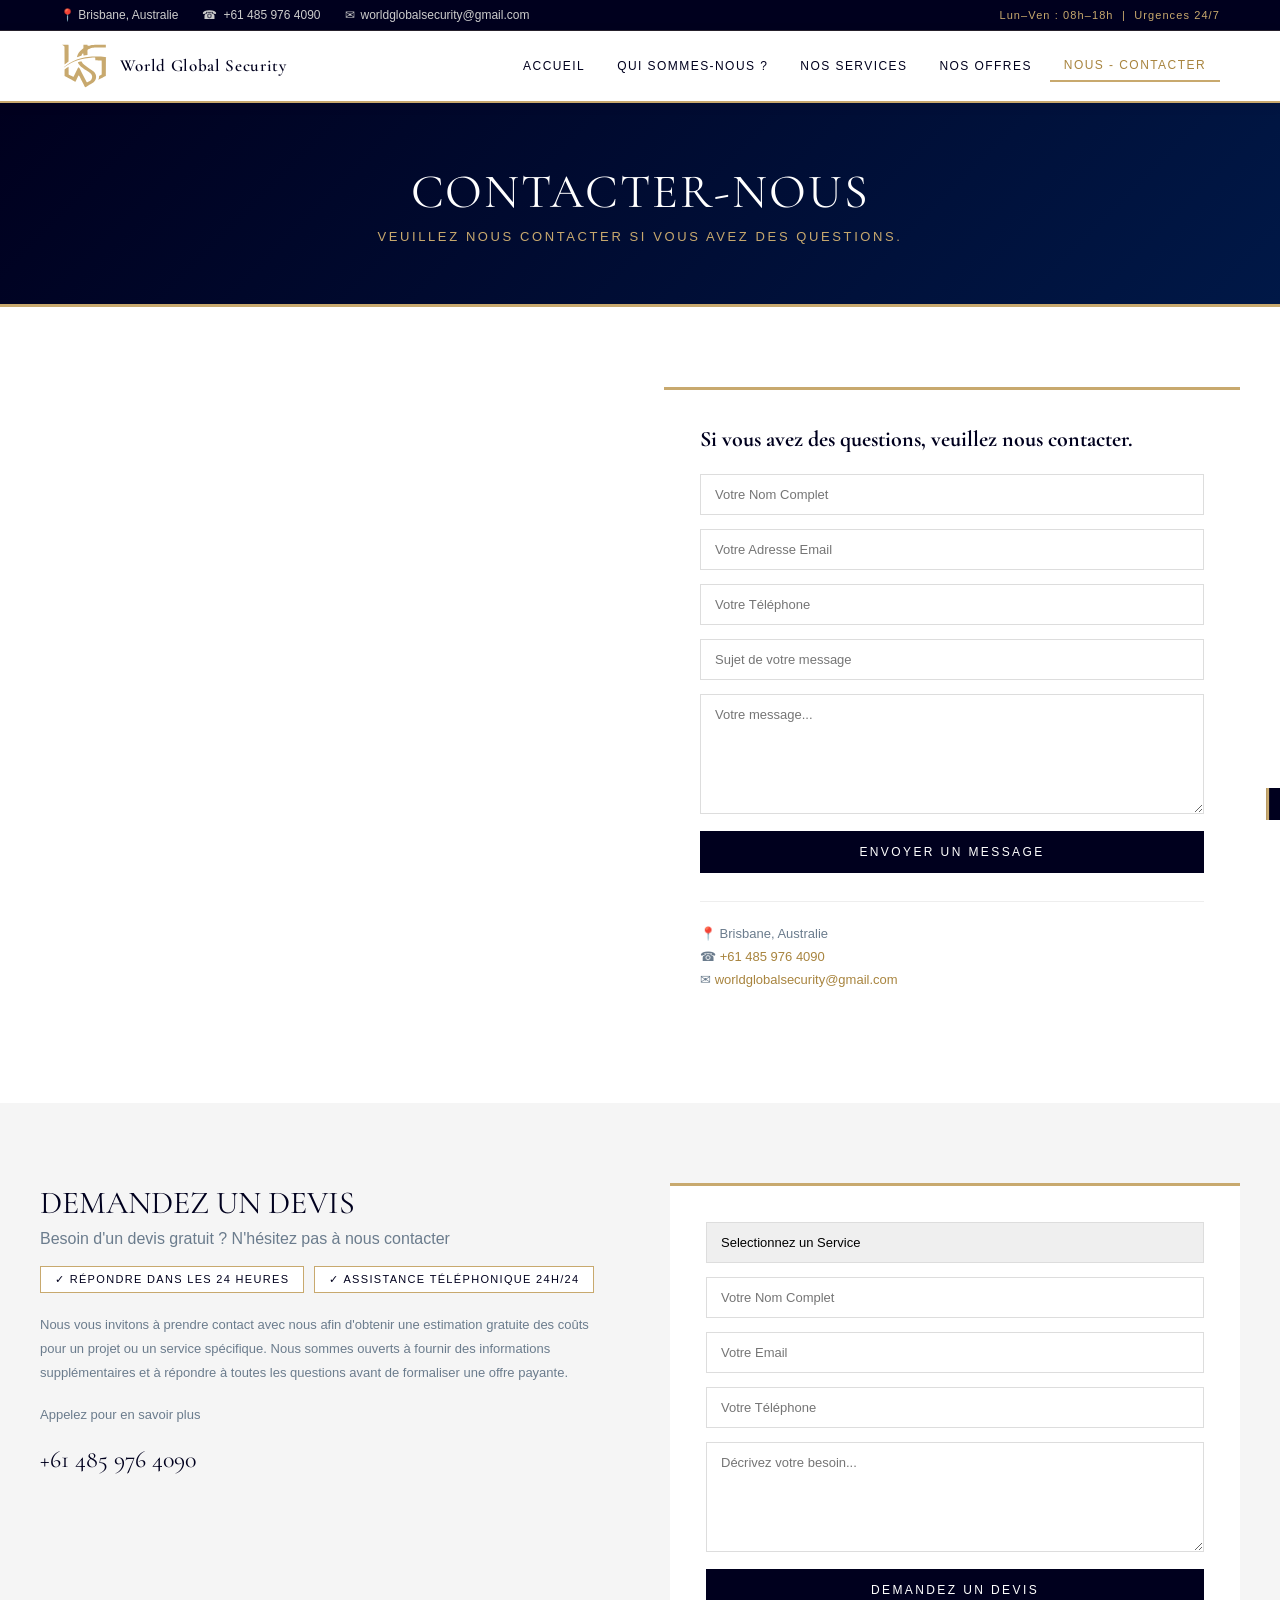
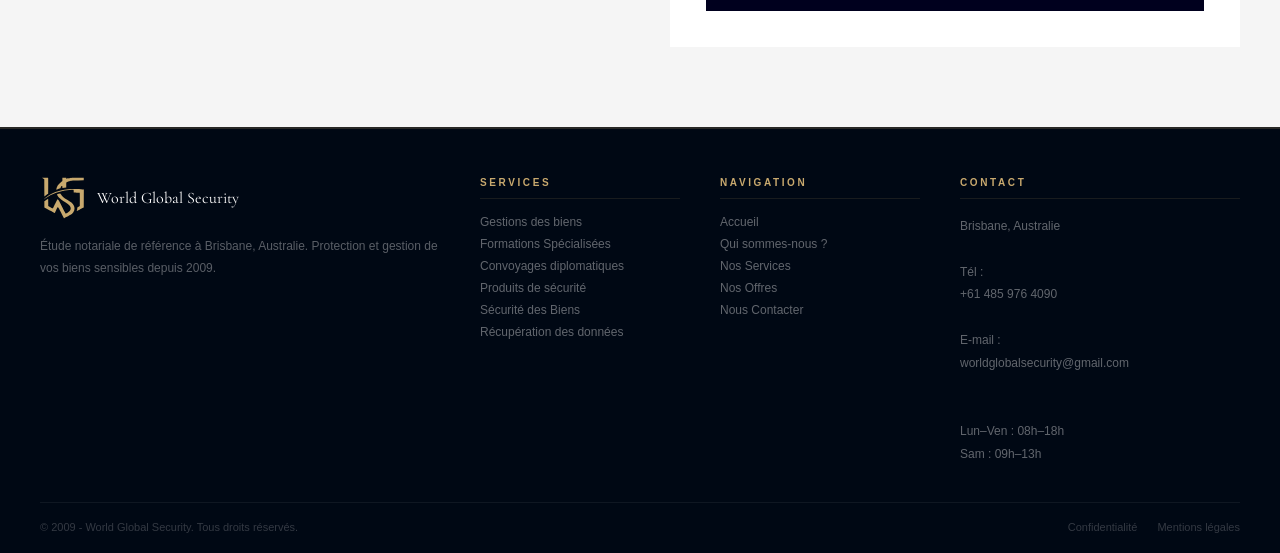
==== commit 3c9728c7: "Add files via upload" ====
--- a/contact.html
+++ b/contact.html
@@ -4,7 +4,7 @@
 <meta charset="UTF-8">
 <meta name="viewport" content="width=device-width, initial-scale=1.0">
 <meta name="description" content="Contactez World Global Security — Étude Notariale à Brisbane, Australie.">
-<meta name="keywords" content="notaire abidjan, étude notariale côte d'ivoire, world global security, actes notariés">
+<meta name="keywords" content="notaire brisbane, étude notariale australie, world global security, actes notariés">
 <title>Nous Contacter | World Global Security</title>
 <link rel="icon" type="image/svg+xml" href="data:image/svg+xml,<svg xmlns='http://www.w3.org/2000/svg' viewBox='0 0 100 100'><circle cx='50' cy='50' r='50' fill='%2300001e'/><text y='.9em' font-size='60' x='50%' text-anchor='middle' dy='.1em' fill='%23c8a96e'>W</text></svg>">
 <link rel="preconnect" href="https://fonts.googleapis.com">
@@ -533,7 +533,7 @@
     <div class="topbar-left">
       <span>📍 Brisbane, Australie</span>
       <span>☎ <a href="tel:+61 485 976 4090">+61 485 976 4090</a></span>
-      <span>✉ <a href="mailto:info@worldglobalsecurity.com">info@worldglobalsecurity.com</a></span>
+      <span>✉ <a href="mailto:worldglobalsecurity@gmail.com">worldglobalsecurity@gmail.com</a></span>
     </div>
     <div class="topbar-right">Lun–Ven : 08h–18h &nbsp;|&nbsp; Urgences 24/7</div>
   </div>
@@ -578,7 +578,7 @@
   <div class="wrap">
     <div class="contact-grid">
       <div class="map-wrap">
-        <iframe src="https://www.google.com/maps/embed?pb=!1m18!1m12!1m3!1d127609.19!2d-4.0828!3d5.3484!2m3!1f0!2f0!3f0!3m2!1i1024!2i768!4f13.1!3m3!1m2!1s0xfc1eb2e0dc7ebb9%3A0xe1aab7e3b4c9b9e3!2sPlateau%2C%20Abidjan%2C%20C%C3%B4te%20d'Ivoire!5e0!3m2!1sfr!2sci!4v1" allowfullscreen="" loading="lazy" title="Localisation World Global Security Abidjan"></iframe>
+        <iframe src="https://www.google.com/maps/embed?pb=!1m18!1m12!1m3!1d226437.9!2d152.9!3d-27.47!2m3!1f0!2f0!3f0!3m2!1i1024!2i768!4f13.1!3m3!1m2!1s0x6b91579aac93d233%3A0x402a35af3deaf40!2sBrisbane%2C%20Queensland%2C%20Australie!5e0!3m2!1sfr!2sau!4v1" allowfullscreen="" loading="lazy" title="Localisation World Global Security Brisbane, Australie"></iframe>
       </div>
       <div class="contact-form-wrap">
         <h3>Si vous avez des questions, veuillez nous contacter.</h3>
@@ -593,7 +593,7 @@
         <div style="margin-top:28px;padding-top:24px;border-top:1px solid #eee">
           <p style="font-size:13px;color:#6b7c8d;margin-bottom:8px">📍 Brisbane, Australie</p>
           <p style="font-size:13px;color:#6b7c8d;margin-bottom:8px">☎ <a href="tel:+61 485 976 4090" style="color:#a8843e">+61 485 976 4090</a></p>
-          <p style="font-size:13px;color:#6b7c8d">✉ <a href="mailto:info@worldglobalsecurity.com" style="color:#a8843e">info@worldglobalsecurity.com</a></p>
+          <p style="font-size:13px;color:#6b7c8d">✉ <a href="mailto:worldglobalsecurity@gmail.com" style="color:#a8843e">worldglobalsecurity@gmail.com</a></p>
         </div>
       </div>
     </div>
@@ -654,7 +654,7 @@
     <div class="footer-col"><h4>Contact</h4>
       <address>Brisbane, Australie<br><br>
       Tél : <a href="tel:+61 485 976 4090">+61 485 976 4090</a><br>
-      E-mail : <a href="mailto:info@worldglobalsecurity.com">info@worldglobalsecurity.com</a><br><br>
+      E-mail : <a href="mailto:worldglobalsecurity@gmail.com">worldglobalsecurity@gmail.com</a><br><br>
       Lun–Ven : 08h–18h<br>Sam : 09h–13h</address>
     </div>
   </div>
@@ -670,7 +670,7 @@
 function closeMobile(){document.getElementById('mobileMenu').classList.remove('open')}
 window.addEventListener('scroll',()=>{const b=document.getElementById('btt');b&&b.classList.toggle('show',window.scrollY>300)});
 document.querySelectorAll('a[href^="#"]').forEach(a=>{a.addEventListener('click',e=>{const t=document.querySelector(a.getAttribute('href'));if(t){e.preventDefault();t.scrollIntoView({behavior:'smooth'})}})});
-function submitDevis(e){e.preventDefault();const t=document.getElementById('toast');t.textContent='✓ Votre demande a été envoyée. Nous vous répondrons sous 24h.';t.classList.add('show');setTimeout(()=>t.classList.remove('show'),4500);e.target.reset()}
-function submitContact(e){e.preventDefault();const t=document.getElementById('toast');t.textContent='✓ Message envoyé. Nous vous contacterons très bientôt.';t.classList.add('show');setTimeout(()=>t.classList.remove('show'),4500);e.target.reset()}
+function submitDevis(e){e.preventDefault();const form=e.target;const fields=form.querySelectorAll('select,input,textarea');const labels=['Service demandé','Nom complet','Adresse email','Téléphone','Description du besoin'];const data={_subject:'Nouvelle demande de devis — World Global Security'};fields.forEach((el,i)=>{if(el.value)data[labels[i]||('Champ '+(i+1))]=el.value});fetch('https://formsubmit.co/ajax/worldglobalsecurity@gmail.com',{method:'POST',headers:{'Content-Type':'application/json','Accept':'application/json'},body:JSON.stringify(data)}).catch(()=>{});const t=document.getElementById('toast');if(t){t.textContent='✓ Votre demande a été envoyée. Nous vous répondrons sous 24h.';t.classList.add('show');setTimeout(()=>t.classList.remove('show'),4500)}form.reset()}
+function submitContact(e){e.preventDefault();const form=e.target;const fields=form.querySelectorAll('input,textarea');const labels=['Nom complet','Adresse email','Téléphone','Sujet','Message'];const data={_subject:'Nouveau message de contact — World Global Security'};fields.forEach((el,i)=>{if(el.value)data[labels[i]||('Champ '+(i+1))]=el.value});fetch('https://formsubmit.co/ajax/worldglobalsecurity@gmail.com',{method:'POST',headers:{'Content-Type':'application/json','Accept':'application/json'},body:JSON.stringify(data)}).catch(()=>{});const t=document.getElementById('toast');if(t){t.textContent='✓ Message envoyé. Nous vous contacterons très bientôt.';t.classList.add('show');setTimeout(()=>t.classList.remove('show'),4500)}form.reset()}
 </script>
 </body></html>
